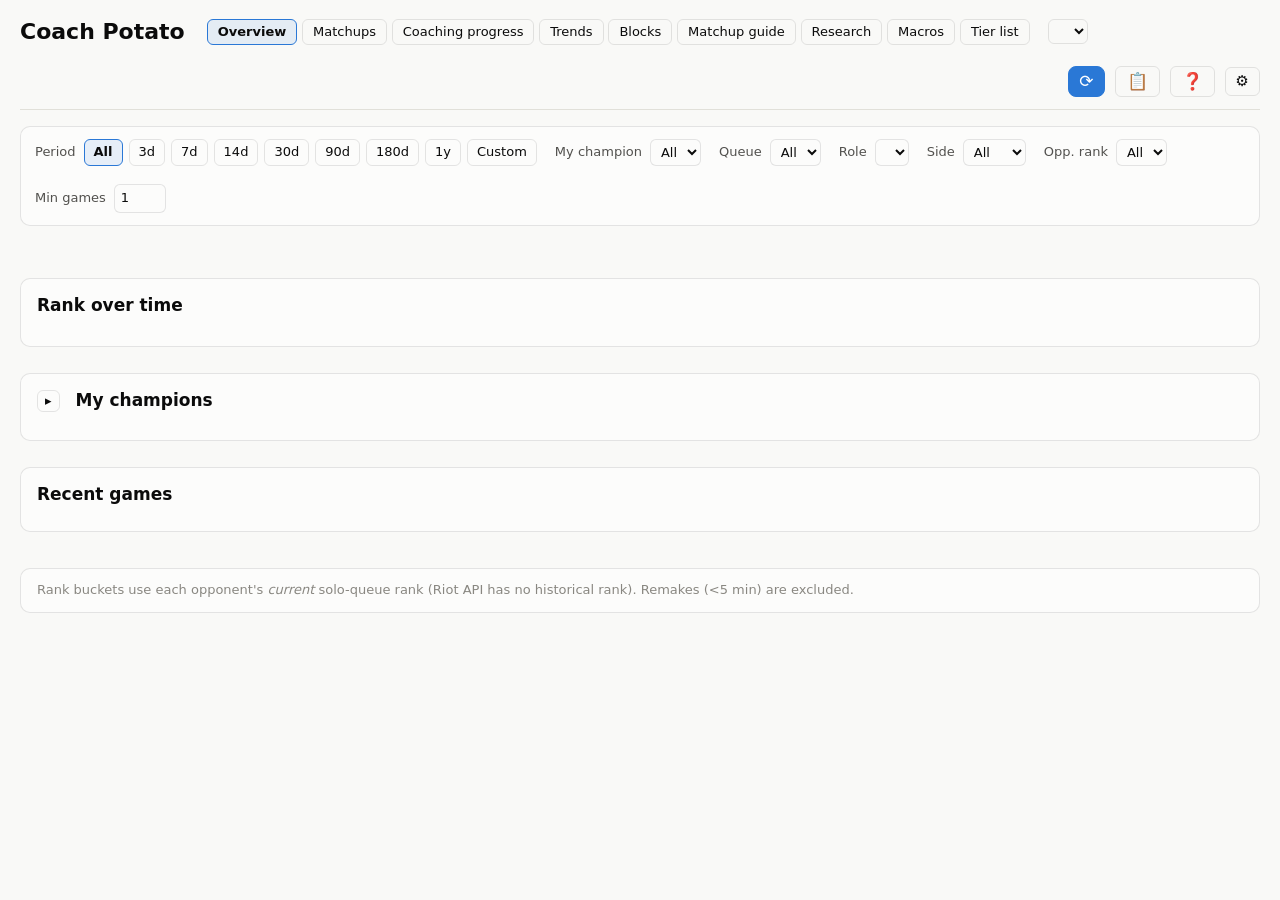
==== static/index.html @ 33fadd71 "Merge chore/profiles-copy into main" ====
<!doctype html>
<html lang="en">
<head>
<meta charset="utf-8">
<meta name="viewport" content="width=device-width, initial-scale=1">
<title>Coach Potato</title>
<link rel="icon" type="image/png" href="favicon.png">
<link rel="stylesheet" href="style.css">
</head>
<body>
<div id="bg-image"></div>
<header>
  <h1>Coach Potato</h1>
  <div class="view-toggle" id="main-view-toggle" role="tablist">
    <button id="nav-overview" class="active" role="tab">Overview</button>
    <button id="nav-matchups" role="tab">Matchups</button>
    <button id="nav-progress" role="tab">Coaching progress</button>
    <button id="nav-trends" role="tab">Trends</button>
    <button id="nav-blocks" role="tab">Blocks</button>
    <button id="nav-guide" role="tab">Matchup guide</button>
    <button id="nav-research" role="tab">Research</button>
    <button id="nav-macros" role="tab">Macros</button>
    <button id="nav-tiers" role="tab">Tier list</button>
  </div>
  <select id="profile-select" class="preset" title="Active profile — a saved focus you switch between"
    aria-label="Active profile" style="max-width:13em"></select>
  <details id="account-select" class="col-picker hidden" aria-label="Accounts">
    <summary id="account-select-btn" class="preset">All accounts ▾</summary>
    <div class="col-menu" id="account-select-menu"></div>
  </details>
  <div class="crawl-box">
    <span id="crawl-status" class="muted"></span>
    <span id="crawl-indicator" class="hidden">
      <span class="spinner" role="status" aria-label="Updating match data"></span>
      <button id="rate-warn" class="rate-warn hidden" aria-label="Why is this slow?">!</button>
    </span>
    <button id="crawl-btn" title="Update data now" aria-label="Update data now">⟳</button>
    <button id="nav-changelog" class="preset icon-btn" title="What's new" aria-label="What's new">📋</button>
    <a id="nav-docs" class="preset icon-btn" href="https://bs1phc.github.io/coach-potato/"
      target="_blank" rel="noopener" title="User guide" aria-label="User guide">❓</a>
    <button id="nav-settings" class="preset icon-btn" title="Settings" aria-label="Settings">⚙</button>
  </div>
</header>

<div id="changelog-overlay" class="overlay hidden">
  <div class="overlay-card">
    <div class="section-head">
      <h2>What's new</h2>
      <button id="changelog-close" class="preset icon-btn" title="Close" aria-label="Close">✕</button>
    </div>
    <div id="changelog-body"></div>
  </div>
</div>

<div id="progress-view" class="hidden">
  <section class="filter-row" aria-label="Progress filters">
    <div class="filter-group">
      <label class="filter-label" for="progress-champion">Champion</label>
      <select id="progress-champion"><option value="">All</option></select>
    </div>
    <div class="filter-group">
      <label class="filter-label" for="progress-queue">Queue</label>
      <select id="progress-queue"><option value="">All</option></select>
    </div>
    <div class="filter-group">
      <label class="filter-label" for="progress-side">Side</label>
      <select id="progress-side"><option value="">All</option><option value="blue">Blue</option><option value="red">Red</option></select>
    </div>
    <span class="muted">Selected accounts · all roles</span>
    <span id="progress-cols" style="margin-left:auto"></span>
  </section>

  <section class="panel">
    <h2>Progress between coaching sessions</h2>
    <div id="progress-table"></div>
  </section>

  <section class="panel">
    <div class="section-head">
      <h2>Coaching sessions</h2>
      <a class="preset" href="/api/sessions/export.md" download>Export all (.md)</a>
    </div>
    <div id="session-list"></div>
    <form id="session-form" class="filter-row" style="margin-top:10px">
      <div class="filter-group">
        <label class="filter-label" for="session-date">Date</label>
        <input type="date" id="session-date" required>
      </div>
      <div class="filter-group" style="flex:1">
        <label class="filter-label" for="session-title">Title</label>
        <input type="text" id="session-title" placeholder="e.g. wave management" style="width:100%">
      </div>
      <button type="submit" class="preset">Add session</button>
      <span id="session-error" class="muted"></span>
    </form>
    <p class="muted">Add full notes by expanding a session and clicking edit — Markdown supported.</p>
  </section>
</div>

<div id="update-banner" class="welcome-banner hidden"></div>

<div id="settings-view" class="hidden">
  <div id="settings-banner" class="welcome-banner hidden">
    👋 <strong>Welcome to Coach Potato!</strong> Add your Riot API key and the
    accounts to track, save, then hit <em>Update data</em> to fetch your match
    history (a long first crawl — roughly 2 minutes per 100 games).
  </div>
  <section id="settings-card">
    <div class="settings-group">
      <h3 class="settings-group-head">Riot API &amp; accounts</h3>
      <div class="settings-field">
        <label class="filter-label" for="setting-key">Riot API key</label>
        <div class="key-row">
          <input type="password" id="setting-key" placeholder="RGAPI-..." spellcheck="false" autocomplete="off">
          <button id="key-reveal" class="preset icon-btn" type="button"
            title="Show key" aria-label="Show or hide the API key">👁</button>
        </div>
        <p class="muted">Get one at
          <a href="https://developer.riotgames.com" target="_blank" rel="noopener">developer.riotgames.com</a>.
          A <strong>personal product</strong> key is persistent; the instant <em>development key</em>
          works too but expires every 24&nbsp;h — paste a fresh one when crawls start failing.</p>
      </div>
      <div class="settings-field">
        <label class="filter-label" for="settings-accounts-input">Accounts to track</label>
        <div class="chip-box" id="settings-accounts">
          <input class="chip-input" id="settings-accounts-input" placeholder="Name#TAG, Enter to add…">
        </div>
        <p class="muted">Any number of Riot IDs, e.g. <code>Player#EUW</code>. Stats combine all of them.</p>
      </div>
      <div class="settings-field">
        <label class="filter-label" for="setting-platform">Server / platform</label>
        <select id="setting-platform"></select>
      </div>
      <div class="settings-field">
        <label class="filter-label" for="setting-auto-crawl">Auto-update interval (hours)</label>
        <input type="number" id="setting-auto-crawl" min="0" step="1" value="3" style="width:6em">
        <p class="muted">While the app is open, new games are fetched on this schedule
          (0 = off). Data also updates on startup and whenever you press <em>Update data</em>.</p>
      </div>
    </div>

    <div class="settings-group">
      <h3 class="settings-group-head">Your roles</h3>
      <p class="muted">Stats default to your main + secondary role, so autofill games don't
        muddy your matchups. Each view has a Role filter — pick "All roles" there to include every game.</p>
      <div class="settings-field">
        <label class="filter-label" for="setting-main-role">Main role</label>
        <select id="setting-main-role" style="max-width:14em"></select>
      </div>
      <div class="settings-field">
        <label class="filter-label" for="setting-secondary-role">Secondary role</label>
        <select id="setting-secondary-role" style="max-width:14em"></select>
      </div>
    </div>

    <div class="settings-group">
      <h3 class="settings-group-head">Champion pool</h3>
      <div id="pool-card" aria-label="Champion pool">
        <div class="pool-group">
          <span class="filter-label">Main Blind</span>
          <div class="chip-box" data-role="main_blind">
            <input class="chip-input" list="champ-list" placeholder="champion…" aria-label="Main blind pick">
          </div>
        </div>
        <div class="pool-group">
          <span class="filter-label">Core Pool</span>
          <div class="chip-box" data-role="core">
            <input class="chip-input" list="champ-list" placeholder="add champion…" aria-label="Core pool">
          </div>
        </div>
        <div class="pool-group">
          <span class="filter-label">Counter Picks</span>
          <div class="chip-box" data-role="counter">
            <input class="chip-input" list="champ-list" placeholder="add champion…" aria-label="Counter picks">
          </div>
        </div>
        <div class="pool-actions">
          <button id="pool-save" class="preset">Save pool</button>
          <span id="pool-status" class="muted"></span>
        </div>
        <datalist id="champ-list"></datalist>
      </div>
      <p class="muted">Drag chips to reorder; the first champion is your main and default
        (Matchup guide, cooldown comparison). Grouped on top of champion dropdowns and
        stamped onto completed blocks. Saves with "Save pool".</p>
    </div>

    <div class="settings-group">
      <h3 class="settings-group-head">Blocks</h3>
      <div class="settings-field">
        <label class="filter-label" for="setting-block-size">Block size (games per block)</label>
        <input type="number" id="setting-block-size" min="1" step="1" value="3" style="width:6em">
        <p class="muted">Blocks auto-advance after this many games. Applies to current and
          future blocks; finished blocks keep their size.</p>
      </div>
      <div class="settings-field">
        <label class="filter-label" for="setting-block-gap">Auto-close time gap (hours)</label>
        <input type="number" id="setting-block-gap" min="0" max="168" step="0.5" value="3" style="width:6em">
        <p class="muted">If a game you add starts this many hours away from the block's latest
          game, the block closes and a new one starts. 0 turns this off.</p>
      </div>
      <div class="settings-field">
        <label><input type="checkbox" id="setting-block-gap-confirm" checked>
          Ask before auto-closing a block</label>
      </div>
      <div class="settings-field">
        <label><input type="checkbox" id="setting-block-series" checked>
          Group blocks into series</label>
        <p class="muted">A series gives blocks a shared title + per-series number and a
          "+ New series" button. Untick to number blocks continuously as "#1, #2, …".</p>
      </div>
    </div>

    <div class="settings-group">
      <h3 class="settings-group-head">Matchup guide</h3>
      <div class="settings-field">
        <label class="filter-label" for="setting-runes-mode">Runes</label>
        <select id="setting-runes-mode" style="max-width:22em">
          <option value="matchup">Per matchup — a rune set for each opponent</option>
          <option value="general">General — one rune set per champion, by the item build</option>
        </select>
        <p class="muted">"Per matchup" keeps rune pages in each opponent's row. "General" shows
          a single champion-level rune set by the item build. Switching back restores per-matchup pages.</p>
      </div>
    </div>

    <div class="settings-group">
      <h3 class="settings-group-head">Player comparison &amp; profiles</h3>
      <div class="settings-field">
        <label><input type="checkbox" id="setting-enable-comparison"> Compare against other players</label>
        <p class="muted">Add other players (via the Riot API) to compare against in a matchup —
          their runes, spells, items and laning show beside yours in the Matchup guide's ⧉ pop-out.
          Games are fetched in the background (Riot's API is slow, so it can take a few minutes).</p>
      </div>
      <div id="comparison-card" class="hidden">
        <div class="settings-subhead">Profiles</div>
        <p class="muted">A <strong>profile</strong> is a saved focus you switch between from the
          <strong>top-bar dropdown</strong> — an optional role and/or champion the app pre-selects
          across the views. Use it however suits you: a lane, a champion pool, a smurf, a goal —
          both fields are optional.</p>
        <div id="profiles-list"></div>
        <div class="key-row" style="margin-top:8px">
          <input class="chip-input" id="profile-new-name" placeholder="New profile name…"
            spellcheck="false" autocomplete="off" style="max-width:200px">
          <button id="profile-new" class="preset" type="button">Create profile</button>
        </div>
        <div class="settings-subhead" style="margin-top:16px">Research players
          <span class="muted">— grouped by the champion they're for</span></div>
        <div id="comparison-players-list"></div>
        <div class="key-row" style="margin-top:6px; flex-wrap:wrap">
          <input class="chip-input" id="comparison-add-input" placeholder="Name#TAG…"
            spellcheck="false" autocomplete="off" style="max-width:170px">
          <input class="chip-input" id="comparison-add-champion" list="champ-list"
            placeholder="for champion (blank = all)" spellcheck="false" autocomplete="off" style="max-width:180px">
          <select id="comparison-add-platform" title="Server the player is on" style="max-width:9em"></select>
          <button id="comparison-add" class="preset" type="button">Add player</button>
        </div>
        <p class="muted" style="margin-top:2px">Pick which champion this player mains (blank = shown
          for every matchup) and their server — they can be on a different region than your accounts.
          The Matchup guide auto-loads the players for your selected "My champion".</p>
        <p id="comparison-status" class="muted"></p>
      </div>
    </div>

    <div class="settings-group">
      <h3 class="settings-group-head">Views</h3>
      <div class="settings-field">
        <span class="filter-label">Visible tabs</span>
        <div class="view-toggles">
          <label><input type="checkbox" class="view-toggle-cb" value="overview" checked> Overview</label>
          <label><input type="checkbox" class="view-toggle-cb" value="matchups" checked> Matchups</label>
          <label><input type="checkbox" class="view-toggle-cb" value="progress" checked> Coaching progress</label>
          <label><input type="checkbox" class="view-toggle-cb" value="trends" checked> Trends</label>
          <label><input type="checkbox" class="view-toggle-cb" value="blocks" checked> Blocks</label>
          <label><input type="checkbox" class="view-toggle-cb" value="guide" checked> Matchup guide</label>
          <label><input type="checkbox" class="view-toggle-cb" value="research" checked> Research</label>
          <label><input type="checkbox" class="view-toggle-cb" value="macros" checked> Macros</label>
          <label><input type="checkbox" class="view-toggle-cb" value="tiers" checked> Tier list</label>
        </div>
        <p class="muted">Untick tabs you don't use to hide them from the top bar (data
          collection is unaffected).</p>
      </div>
      <div class="settings-field">
        <label><input type="checkbox" id="setting-hide-rank"> Hide my rank / LP</label>
        <p class="muted">Hides your own solo-queue rank and LP everywhere. Rank history keeps
          being recorded and reappears when you untick this.</p>
      </div>
    </div>

    <div class="settings-group">
      <h3 class="settings-group-head">Appearance</h3>
      <div class="settings-field">
        <label class="filter-label" for="setting-date-format">Date format</label>
        <select id="setting-date-format" style="max-width:16em">
          <option value="iso">ISO — 2026-07-20 (24h)</option>
          <option value="us">US — 7/20/2026 (12h)</option>
          <option value="eu">EU — 20/7/2026 (24h)</option>
        </select>
      </div>
      <div class="settings-field">
        <label class="filter-label" for="setting-accent-color">Accent color</label>
        <div class="accent-color-row">
          <input type="color" id="setting-accent-color" value="#2a78d6">
          <button id="setting-accent-reset" class="preset hidden" type="button">Reset to default</button>
        </div>
        <p class="muted">Buttons, active tabs, links, and chart lines.</p>
      </div>
      <div class="settings-field">
        <label class="filter-label" for="setting-ui-opacity">Opacity</label>
        <div class="opacity-row">
          <input type="range" id="setting-ui-opacity" min="20" max="100" step="5" value="100">
          <span id="setting-ui-opacity-value" class="muted">100%</span>
        </div>
        <p class="muted">Makes panels and the page see-through — lower it to let a background
          picture show through.</p>
      </div>
      <div class="settings-field">
        <span class="filter-label">Background picture</span>
        <div class="bg-image-row">
          <input type="file" id="setting-bg-file" accept="image/png,image/jpeg,image/webp,image/gif">
          <button id="setting-bg-remove" class="preset hidden" type="button">Remove</button>
        </div>
        <span id="setting-bg-status" class="muted"></span>
        <p class="muted">Uploads and applies immediately (up to 15 MB).</p>
      </div>
    </div>

    <div class="settings-group">
      <h3 class="settings-group-head">Backup &amp; restore</h3>
      <div class="settings-field">
        <a class="preset" href="/api/export-all" download>Export everything (.zip)</a>
        <p class="muted">Every session, block learning, matchup guide, note, item build and Research
          entry — plus uploaded clips and screenshots — as one .zip. Excludes your API key/accounts
          and crawled match history (Riot can re-supply that).</p>
      </div>
      <div class="settings-field">
        <label class="filter-label" for="import-all-file">Import from a backup</label>
        <div class="import-all-row">
          <input type="file" id="import-all-file" accept=".zip,application/zip">
          <button id="import-all-btn" class="preset" type="button">Import</button>
        </div>
        <span id="import-all-status" class="muted"></span>
        <p class="muted">Restore an "Export everything" .zip — only for a fresh/empty setup.
          Refuses (nothing written) if anything would collide with existing data.</p>
      </div>
      <div id="legacy-notes-section" class="hidden">
        <div class="settings-subhead" style="margin-top:14px">Older matchup notes</div>
        <div class="settings-field">
          <p class="muted" id="legacy-notes-summary"></p>
          <div class="legacy-notes-row">
            <select id="legacy-migrate-champion" style="max-width:16em"></select>
            <button id="legacy-migrate-btn" class="preset" type="button">Migrate</button>
            <button id="legacy-delete-btn" class="preset" type="button">Delete</button>
          </div>
          <span id="legacy-notes-status" class="muted"></span>
        </div>
      </div>
    </div>

    <div class="settings-savebar">
      <button id="settings-save" class="btn-primary">Save settings</button>
      <span id="settings-status" class="muted"></span>
      <span class="muted" style="margin-left:auto">Coach Potato <span id="app-version"></span></span>
    </div>
  </section>
</div>

<div id="blocks-view" class="hidden">
  <section id="pool-summary" class="panel" aria-label="Champion pool">
    <div class="pool-summary-row">
      <span class="filter-label">Champion pool</span>
      <div id="pool-summary-chips"></div>
      <button id="pool-edit-btn" class="preset icon-btn" title="Edit pool in Settings"
        aria-label="Edit pool in Settings">✎</button>
    </div>
  </section>

  <section class="panel">
    <div class="section-head">
      <h2>Blocks</h2>
      <span id="blocks-timeline-status" class="muted"></span>
      <div class="head-actions">
        <span id="blocks-export-status" class="muted"></span>
        <span id="active-series-name" class="muted" title="Current block series"></span>
        <button id="new-series-btn" class="preset hidden" type="button"
          title="Start a new block series (e.g. a 2-week challenge)">+ New series</button>
        <label class="lane-method-sel muted" title="Grade lane vs a raw lead, or vs what this matchup usually produces (winning = beating the matchup's expected outcome). Per-matchup win conditions, when set, always win.">Lane won
          <select id="blocks-lane-grade">
            <option value="relative">vs matchup</option>
            <option value="absolute">raw lead</option>
          </select></label>
        <span id="blocks-cols"></span>
        <details class="col-picker">
          <summary class="preset icon-btn" title="Export all blocks" aria-label="Export all blocks">📤</summary>
          <div class="col-menu">
            <a href="/api/blocks/export.md" download>Export .md</a>
            <a href="/api/blocks/export.csv" download>Export .csv</a>
            <button id="copy-discord" type="button">Copy for Discord</button>
          </div>
        </details>
      </div>
    </div>
    <div id="blocks-list"></div>
  </section>

  <section class="panel">
    <h2>Add a game to the current block</h2>
    <p class="muted">Latest games not yet in any block. Adding to a full block
      starts the next one (block size is set in Settings).</p>
    <div id="block-picker"></div>
  </section>
</div>

<div id="matchups-view" class="hidden">
<section class="filter-row" aria-label="Matchup filters">
  <div class="filter-group" id="mu-range-presets">
    <span class="filter-label">Period</span>
    <button data-range="all" class="preset active">All</button>
    <button data-range="3d" class="preset">3d</button>
    <button data-range="7d" class="preset">7d</button>
    <button data-range="14d" class="preset">14d</button>
    <button data-range="30d" class="preset">30d</button>
    <button data-range="90d" class="preset">90d</button>
    <button data-range="180d" class="preset">180d</button>
    <button data-range="365d" class="preset">1y</button>
  </div>
  <div class="filter-group">
    <label class="filter-label" for="mu-champion">My champion</label>
    <select id="mu-champion"><option value="">All</option></select>
  </div>
  <div class="filter-group">
    <label class="filter-label" for="mu-queue">Queue</label>
    <select id="mu-queue"><option value="">All</option></select>
  </div>
  <div class="filter-group">
    <label class="filter-label" for="mu-role">Role</label>
    <select id="mu-role" class="role-filter"></select>
  </div>
  <div class="filter-group">
    <label class="filter-label" for="mu-side">Side</label>
    <select id="mu-side"><option value="">All</option><option value="blue">Blue</option><option value="red">Red</option></select>
  </div>
  <div class="filter-group">
    <label class="filter-label" for="mu-rank">Opp. rank</label>
    <select id="mu-rank"><option value="">All</option></select>
  </div>
  <div class="filter-group">
    <label class="filter-label" for="mu-min-games">Min games</label>
    <input type="number" id="mu-min-games" min="1" value="1" style="width:4em">
  </div>
</section>

<section class="panel">
  <div class="section-head">
    <h2>Matchups</h2>
    <div class="view-toggle" role="tablist">
      <button id="mu-view-flat" class="active" role="tab">By matchup</button>
      <button id="mu-view-rank" role="tab">Grouped by opponent rank</button>
    </div>
    <span id="mu-metric-cols" style="margin-left:auto"></span>
  </div>
  <p class="muted">Expand a matchup for the win/loss timeline and block notes. Pick a
    "My champion" filter to jump to its Matchup guide (📖) for runes, patch, and
    notes on how to play the matchup.</p>
  <div id="mu-table"></div>
</section>
</div>

<div id="guide-view" class="hidden">
<section class="filter-row" aria-label="Matchup guide filters">
  <div class="filter-group">
    <label class="filter-label" for="guide-champion">My champion</label>
    <span id="guide-champion-icon"></span>
    <select id="guide-champion"></select>
  </div>
  <span class="muted">Runes, patch, and Markdown notes for each matchup this champion faces.</span>
  <div class="head-actions">
    <button id="guide-live-btn" class="preset" type="button"
      title="Find your live game and open its matchup one-pager">📡 Live Lookup</button>
    <button id="guide-otp-btn" class="preset" type="button"
      title="Open this champion's top one-tricks on onetricks.gg — copy a Riot ID to add as a research player">🔗 Top OTPs</button>
    <span id="guide-live-status" class="muted"></span>
    <details class="col-picker">
      <summary class="preset" title="Export this champion's guide">Export</summary>
      <div class="col-menu">
        <label><input type="checkbox" id="guide-export-password-toggle"> Password protect</label>
        <input type="password" id="guide-export-password" class="hidden" placeholder="password" style="width:100%">
        <button type="button" id="guide-export-btn">Download .json</button>
        <button type="button" id="guide-export-pdf-btn">Download .pdf</button>
        <span id="guide-export-pdf-status" class="muted"></span>
      </div>
    </details>
    <details class="col-picker">
      <summary class="preset" title="Import a matchup guide export">Import</summary>
      <div class="col-menu">
        <input type="file" id="guide-import-file" accept="application/json">
        <input type="password" id="guide-import-password" placeholder="password (if protected)" style="width:100%">
        <button type="button" id="guide-import-btn">Import</button>
        <span id="guide-import-status" class="muted"></span>
      </div>
    </details>
  </div>
</section>

<section class="panel">
  <div id="guide-general-notes"></div>
  <div id="guide-item-build" style="margin-top:18px"></div>
</section>

<section class="panel" id="guide-tier-panel">
  <details id="guide-tier-details">
    <summary class="guide-tier-summary">🏆 Tier lists</summary>
    <p class="muted">Tier lists you saved into this champion's guide from the Tier list tab —
      shown read-only here; edit them there and save again to update.</p>
    <div id="guide-tier-lists"></div>
  </details>
</section>

<section class="panel">
  <div class="section-head">
    <h2>Matchup guide</h2>
    <input type="search" id="guide-search" placeholder="Search matchups…"
      aria-label="Search matchups" autocomplete="off" style="margin-left:auto;max-width:16em">
  </div>
  <div id="guide-list"></div>
  <form id="guide-add-form" class="filter-row" style="margin-top:10px">
    <div class="filter-group">
      <label class="filter-label" for="guide-add-select">Add a matchup</label>
      <select id="guide-add-select" style="max-width:16em">
        <option value="">– pick an opponent –</option>
      </select>
    </div>
    <button type="submit" class="preset">Add</button>
    <span id="guide-add-status" class="muted"></span>
  </form>
</section>
</div>

<div id="research-view" class="hidden">
<section class="panel">
  <h2>Research</h2>
  <p class="muted">Study other players' games — notes, screenshots, and VOD timestamps.</p>
  <div id="research-list"></div>
</section>
<section class="panel">
  <h3>New research entry</h3>
  <form id="research-add-form" class="filter-row">
    <div class="filter-group">
      <label class="filter-label" for="research-player">Player</label>
      <input type="text" id="research-player" placeholder="e.g. Faker" style="width:14em">
    </div>
    <div class="filter-group">
      <label class="filter-label" for="research-champion">Their champion</label>
      <input type="text" id="research-champion" list="champ-list" placeholder="optional">
    </div>
    <div class="filter-group">
      <label class="filter-label" for="research-opp-champion">Opponent</label>
      <input type="text" id="research-opp-champion" list="champ-list" placeholder="optional">
    </div>
    <div class="filter-group" style="flex:1">
      <label class="filter-label" for="research-title">Title</label>
      <input type="text" id="research-title" placeholder="e.g. level 1 pathing" style="width:100%">
    </div>
    <button type="submit" class="preset">Add</button>
    <span id="research-add-status" class="muted"></span>
  </form>
</section>
</div>

<div id="macros-view" class="hidden">
<section class="panel">
  <h2>Macros</h2>
  <p class="muted">Freeform sections for game-macro notes — give each one a title and notes.</p>
  <div id="macros-list"></div>
</section>
</div>

<div id="tiers-view" class="hidden">
  <section class="filter-row" aria-label="Tier list controls">
    <div class="filter-group">
      <label class="filter-label" for="tier-list-select">Tier list</label>
      <select id="tier-list-select"></select>
    </div>
    <div class="head-actions">
      <input id="tier-new-name" class="chip-input" placeholder="New list name…"
        spellcheck="false" autocomplete="off" style="max-width:150px">
      <button id="tier-new" class="preset" type="button">+ New</button>
      <button id="tier-rename" class="preset" type="button" title="Rename this list">✎ Rename</button>
      <button id="tier-add-row" class="preset" type="button" title="Add a tier row">+ Tier</button>
      <button id="tier-delete" class="preset" type="button" title="Delete this list">🗑 Delete</button>
      <button id="tier-compare" class="preset" type="button"
        title="Compare up to 4 tier lists in a 2×2 layout">⇄ Compare</button>
      <span id="tier-status" class="muted"></span>
    </div>
    <div class="filter-group">
      <label class="filter-label" for="tier-guide-champion">Save to guide</label>
      <select id="tier-guide-champion" style="max-width:11em"
        title="Which champion's Matchup guide to save a copy of this list into"></select>
      <button id="tier-save-to-guide" class="preset" type="button"
        title="Save a copy of this list into that champion's Matchup guide">📖 Save</button>
    </div>
  </section>
  <div id="tier-rows"></div>
  <section class="panel tier-pool-panel">
    <div class="tier-pool-head">
      <h3>Champions <span class="muted" id="tier-pool-count"></span></h3>
      <div id="tier-role-filter" class="tier-role-filter"></div>
      <input id="tier-search" class="chip-input" placeholder="search champion…"
        spellcheck="false" autocomplete="off" style="max-width:180px">
    </div>
    <div id="tier-pool" class="tier-pool"></div>
  </section>
</div>

<div id="trends-view" class="hidden">
  <section class="filter-row" aria-label="Trend filters">
    <div class="filter-group" id="trend-range-presets">
      <span class="filter-label">Period</span>
      <button data-range="all" class="preset active">All</button>
      <button data-range="3d" class="preset">3d</button>
      <button data-range="7d" class="preset">7d</button>
      <button data-range="14d" class="preset">14d</button>
      <button data-range="30d" class="preset">30d</button>
      <button data-range="90d" class="preset">90d</button>
      <button data-range="180d" class="preset">180d</button>
      <button data-range="365d" class="preset">1y</button>
    </div>
    <div class="filter-group" id="bucket-toggle">
      <span class="filter-label">Bucket</span>
      <button data-bucket="day" class="preset">Day</button>
      <button data-bucket="week" class="preset">Week</button>
      <button data-bucket="month" class="preset active">Month</button>
    </div>
    <div class="filter-group">
      <label class="filter-label" for="trend-champion">Champion</label>
      <select id="trend-champion"><option value="">All</option></select>
    </div>
    <div class="filter-group">
      <label class="filter-label" for="trend-queue">Queue</label>
      <select id="trend-queue"><option value="">All</option></select>
    </div>
    <div class="filter-group">
      <label class="filter-label" for="trend-role">Role</label>
      <select id="trend-role" class="role-filter"></select>
    </div>
    <div class="filter-group">
      <label class="filter-label" for="trend-side">Side</label>
      <select id="trend-side"><option value="">All</option><option value="blue">Blue</option><option value="red">Red</option></select>
    </div>
    <span id="trend-metric-cols" style="margin-left:auto"></span>
  </section>

  <div id="trend-charts"></div>

  <section class="panel">
    <h2>Breakdown</h2>
    <div id="trend-table"></div>
  </section>

  <section class="panel">
    <div class="section-head">
      <button id="heatmap-toggle" class="preset seg-toggle" aria-expanded="false"
        title="Expand death map" aria-label="Expand death map">▸</button>
      <h2>Death map</h2>
    </div>
    <p class="muted">Where you died, plotted on a schematic Rift — filtered by the
      Period/Champion/Role above. Wards aren't shown: match-v5 doesn't record a
      ward's placement position.</p>
    <div id="heatmap-body" class="hidden"></div>
  </section>
</div>
<div id="chart-tip" class="hidden"></div>

<div id="overview-view">
<button id="coaching-nudge" class="coaching-nudge hidden" type="button"
  title="Go to Coaching Progress"></button>
<section id="filters" class="filter-row" aria-label="Filters">
  <div class="filter-group" id="range-presets">
    <span class="filter-label">Period</span>
    <button data-range="all" class="preset active">All</button>
    <button data-range="3d" class="preset">3d</button>
    <button data-range="7d" class="preset">7d</button>
    <button data-range="14d" class="preset">14d</button>
    <button data-range="30d" class="preset">30d</button>
    <button data-range="90d" class="preset">90d</button>
    <button data-range="180d" class="preset">180d</button>
    <button data-range="365d" class="preset">1y</button>
    <button data-range="custom" class="preset">Custom</button>
    <span id="custom-dates" class="hidden">
      <input type="date" id="date-from" aria-label="From date">
      <span>–</span>
      <input type="date" id="date-to" aria-label="To date">
    </span>
  </div>
  <div class="filter-group">
    <label class="filter-label" for="champion-select">My champion</label>
    <select id="champion-select"><option value="">All</option></select>
  </div>
  <div class="filter-group">
    <label class="filter-label" for="queue-select">Queue</label>
    <select id="queue-select"><option value="">All</option></select>
  </div>
  <div class="filter-group">
    <label class="filter-label" for="role-select">Role</label>
    <select id="role-select" class="role-filter"></select>
  </div>
  <div class="filter-group">
    <label class="filter-label" for="side-select">Side</label>
    <select id="side-select"><option value="">All</option><option value="blue">Blue</option><option value="red">Red</option></select>
  </div>
  <div class="filter-group">
    <label class="filter-label" for="rank-select">Opp. rank</label>
    <select id="rank-select"><option value="">All</option></select>
  </div>
  <div class="filter-group">
    <label class="filter-label" for="min-games">Min games</label>
    <input type="number" id="min-games" min="1" value="1" style="width:4em">
  </div>
</section>

<section id="summary-tiles" class="tiles" aria-label="Summary"></section>

<section id="review-queue-section" class="panel hidden">
  <h2>🔔 Matchups to review</h2>
  <div id="review-queue-list"></div>
</section>

<section id="rank-section" class="panel">
  <div class="section-head">
    <h2>Rank over time</h2>
    <span id="rank-legend" class="rank-legend"></span>
  </div>
  <div id="rank-chart"></div>
</section>

<section class="panel">
  <div class="section-head">
    <button id="champion-table-toggle" class="preset seg-toggle" aria-expanded="false"
      title="Expand/collapse My champions">▸</button>
    <h2>My champions</h2>
  </div>
  <div id="champion-table" class="hidden"></div>
</section>

<section class="panel">
  <h2>Recent games</h2>
  <div id="recent-list"></div>
</section>
</div>

<footer class="muted">
  Rank buckets use each opponent's <em>current</em> solo-queue rank (Riot API has no
  historical rank). Remakes (&lt;5 min) are excluded.
</footer>

<script src="vendor/marked.min.js"></script>
<script src="app.js"></script>
<div id="modal-overlay" class="hidden" aria-modal="true" role="dialog">
  <div id="modal-box"></div>
</div>

<div id="onepager-overlay" class="hidden" aria-modal="true" role="dialog"
  aria-label="Matchup one pager">
  <div id="onepager-body"></div>
</div>

<div id="winconditions-overlay" class="hidden" aria-modal="true" role="dialog"
  aria-label="Matchup win conditions">
  <div id="winconditions-box"></div>
</div>

<div id="tier-compare-overlay" class="hidden" aria-modal="true" role="dialog"
  aria-label="Compare tier lists">
  <div class="tier-compare-head">
    <strong>Compare tier lists</strong>
    <span class="muted">pick up to 4 — laid out 2 on top, 2 below</span>
    <button type="button" class="preset icon-btn" id="tier-compare-close"
      title="Close (Esc)" aria-label="Close">✕</button>
  </div>
  <div id="tier-compare-picker" class="tier-compare-picker"></div>
  <div id="tier-compare-grid" class="tier-compare-grid"></div>
</div>

<script src="matchups.js"></script>
<script src="trends.js"></script>
<script src="blocks.js"></script>
<script src="guide.js"></script>
<script src="cooldowns.js"></script>
<script src="research.js"></script>
<script src="macros.js"></script>
<script src="tierlist.js"></script>
</body>
</html>
---- static/style.css ----
:root {
  --ui-opacity: 1;          /* 0.2–1, set inline from the ui_opacity setting */
  /* Surfaces that hold text (cards, tables, the page) keep a readable backing
     even at the lowest opacity: the raw slider is remapped into [0.6, 1] so
     content never disappears behind a background image, while still staying
     translucent ("some glass"). A full-transparent slider (0.2) lands at 0.68,
     100% stays fully solid. This is what keeps e.g. the Matchup guide legible
     with a busy background. To let a specific decorative surface use the raw,
     unfloored opacity, reference var(--ui-opacity) directly instead. */
  --surface-opacity: calc(0.6 + 0.4 * var(--ui-opacity));
  --surface-1-solid: #fcfcfb;
  --page-solid: #f9f9f7;
  --surface-1: color-mix(in srgb, var(--surface-1-solid) calc(var(--surface-opacity) * 100%), transparent);
  --page: color-mix(in srgb, var(--page-solid) calc(var(--surface-opacity) * 100%), transparent);
  --text-primary: #0b0b0b;
  --text-secondary: #52514e;
  --muted: #898781;
  --grid: #e1e0d9;
  --baseline: #c3c2b7;
  --border: rgba(11, 11, 11, 0.10);
  --series-1: #2a78d6;      /* winrate bars; overridable via the accent_color setting */
  --series-2: #8a5cd6;      /* 2nd chart series (e.g. the opponent's line on the game-curve chart) */
  --good: #0ca30c;
  --critical: #d03b3b;
  --good-text: #006300;
  --accent-wash: color-mix(in srgb, var(--series-1) 10%, transparent);
}
@media (prefers-color-scheme: dark) {
  :root {
    --surface-1-solid: #1a1a19;
    --page-solid: #0d0d0d;
    --text-primary: #ffffff;
    --text-secondary: #c3c2b7;
    --muted: #898781;
    --grid: #2c2c2a;
    --baseline: #383835;
    --border: rgba(255, 255, 255, 0.10);
    --series-1: #3987e5;
    --series-2: #a98cf0;
    --good: #0ca30c;
    --critical: #d03b3b;
    --good-text: #0ca30c;
    --accent-wash: color-mix(in srgb, var(--series-1) 16%, transparent);
  }
}

* { box-sizing: border-box; }
html { background: transparent; }
#bg-image {
  position: fixed;
  inset: 0;
  z-index: -1;
  background-size: cover;
  background-position: center;
  background-repeat: no-repeat;
  display: none;
}
#bg-image.active { display: block; }
body {
  margin: 0 auto;
  max-width: 1280px;  /* wide enough that the Overview tables don't need a bottom scrollbar */
  padding: 16px 20px 48px;
  background: var(--page);
  color: var(--text-primary);
  font: 15px/1.45 system-ui, -apple-system, "Segoe UI", sans-serif;
}
h1 { font-size: 22px; margin: 0; }
h2 { font-size: 17px; margin: 0 0 10px; }
section { margin-top: 26px; }
.muted { color: var(--muted); font-size: 13px; }
.hidden { display: none !important; }

header {
  display: flex;
  align-items: center;
  gap: 18px;
  flex-wrap: wrap;
  padding-bottom: 12px;
  border-bottom: 1px solid var(--grid);
}
.crawl-box { margin-left: auto; display: flex; align-items: center; gap: 10px; }
#crawl-btn {
  border: 1px solid var(--series-1);
  background: var(--series-1);
  color: #fff;
  border-radius: 8px;
  padding: 4px 10px;
  cursor: pointer;
  font: inherit;
  font-size: 17px;
  line-height: 1.2;
}
#nav-settings { font-size: 15px; padding: 4px 10px; }
#nav-settings.active { background: var(--accent-wash); border-color: var(--series-1); }
#crawl-btn:disabled { opacity: 0.55; cursor: default; }
#crawl-indicator { display: inline-flex; align-items: center; gap: 6px; }
.spinner {
  width: 15px;
  height: 15px;
  border: 2px solid var(--grid);
  border-top-color: var(--series-1);
  border-radius: 50%;
  animation: cp-spin 0.9s linear infinite;
  display: inline-block;
}
@keyframes cp-spin { to { transform: rotate(360deg); } }
.rate-warn {
  width: 18px;
  height: 18px;
  border-radius: 50%;
  border: 1px solid #c98500;
  background: rgba(237, 161, 0, 0.16);
  color: var(--text-primary);
  font-size: 12px;
  font-weight: 700;
  line-height: 1;
  cursor: pointer;
  padding: 0;
}

.filter-row {
  display: flex;
  gap: 18px;
  flex-wrap: wrap;
  align-items: flex-end;
  padding: 12px 14px;
  margin-top: 16px;
  background: var(--surface-1);
  border: 1px solid var(--border);
  border-radius: 10px;
}
/* A surfaced card — same treatment as .filter-row — for content that would
   otherwise sit as bare text directly over the background image (guide notes,
   item build, matchup list). Keeps text on a readable backing (which the
   --ui-opacity floor keeps legible) instead of over the raw picture. */
.panel {
  padding: 14px 16px;
  background: var(--surface-1);
  border: 1px solid var(--border);
  border-radius: 10px;
}
.panel > :first-child { margin-top: 0; }
.filter-group { display: flex; align-items: center; gap: 6px; }
.filter-label { color: var(--text-secondary); font-size: 13px; margin-right: 2px; }
.preset {
  border: 1px solid var(--border);
  background: transparent;
  color: var(--text-primary);
  border-radius: 6px;
  padding: 3px 9px;
  cursor: pointer;
  font: inherit;
  font-size: 13px;
}
.preset.active { background: var(--accent-wash); border-color: var(--series-1); font-weight: 600; }
select, input[type="date"], input[type="number"] {
  font: inherit;
  font-size: 13px;
  color: var(--text-primary);
  background: var(--surface-1);
  border: 1px solid var(--border);
  border-radius: 6px;
  padding: 4px 6px;
}

.tiles { display: flex; gap: 14px; flex-wrap: wrap; }
.tile {
  background: var(--surface-1);
  border: 1px solid var(--border);
  border-radius: 10px;
  padding: 12px 18px;
  min-width: 128px;
}
.tile .label { color: var(--text-secondary); font-size: 12px; }
.tile .value { font-size: 26px; font-weight: 650; margin-top: 2px; }
.tile .sub { color: var(--muted); font-size: 12px; margin-top: 2px; }

/* "time since last coaching session" nudge — click jumps to Coaching Progress */
.coaching-nudge {
  display: block;
  margin-bottom: 12px;
  padding: 4px 10px;
  border-radius: 999px;
  border: 1px solid var(--border);
  background: var(--accent-wash);
  color: var(--text-secondary);
  font-size: 12px;
  cursor: pointer;
  text-align: left;
}
.coaching-nudge:hover { border-color: var(--series-1); }
.coaching-nudge.overdue {
  border-color: var(--critical);
  color: var(--critical);
  font-weight: 600;
}

.section-head {
  display: flex;
  align-items: center;
  gap: 16px;
  flex-wrap: wrap;
  margin-bottom: 14px;
}
.section-head h2 { margin-bottom: 0; }
.head-actions { gap: 10px; padding: 2px 0; }
.view-toggle button {
  border: 1px solid var(--border);
  background: transparent;
  color: var(--text-primary);
  border-radius: 6px;
  padding: 3px 10px;
  cursor: pointer;
  font: inherit;
  font-size: 13px;
}
.view-toggle button.active { background: var(--accent-wash); border-color: var(--series-1); font-weight: 600; }

.table-wrap {
  overflow-x: auto;
  background: var(--surface-1);
  border: 1px solid var(--border);
  border-radius: 10px;
}
table { border-collapse: collapse; width: 100%; }
th, td {
  text-align: center;
  padding: 8px 10px;
  border-top: 1px solid var(--grid);
  font-variant-numeric: tabular-nums;
  white-space: nowrap;
}
thead th { border-top: none; color: var(--text-secondary); font-size: 12px; font-weight: 600; }
th.sortable { cursor: pointer; user-select: none; white-space: nowrap; }
th.sortable:hover { color: var(--text-primary); }
th.sortable.sorted { color: var(--text-primary); }
.sort-arrow { display: inline-block; width: 0.9em; font-size: 10px; margin-left: 1px; }
th:first-child, td:first-child { text-align: left; }
.runes-compare { display: flex; gap: 28px; flex-wrap: wrap; padding: 6px 0; text-align: left; }
.runes-compare-col { min-width: 220px; }
.runes-compare-col h5 { margin: 0 0 6px; font-size: 12px; color: var(--text-secondary); }
.runes-compare-col h5 img { width: 20px; height: 20px; border-radius: 4px; vertical-align: middle; margin-right: 4px; }
.recent-runes-cell-inner {
  display: flex; align-items: center; gap: 2px; flex-wrap: wrap;
}
.recent-runes-cell-inner img { border-radius: 50%; background: var(--surface-1); }
.recent-runes-cell-inner .rune-page-minors { gap: 1px; }
.recent-runes-cell-inner .rune-page-shards { gap: 1px; margin-left: 3px; }
tr.rank-header td {
  text-align: left;
  background: var(--accent-wash);
  color: var(--text-secondary);
  font-weight: 650;
  font-size: 13px;
}
tbody tr:hover td { background: var(--accent-wash); }

.champ-cell { display: flex; align-items: center; gap: 8px; }
.champ-cell img { width: 24px; height: 24px; border-radius: 5px; display: block; }
.champ-select-row { display: flex; align-items: center; gap: 6px; }
.champ-select-row img { width: 24px; height: 24px; border-radius: 5px; display: block; }

th.wr-col, td.wr-col { text-align: center; }
.wr-cell { display: inline-flex; align-items: center; gap: 8px; vertical-align: middle; }
.delta-slot { display: inline-block; text-align: left; margin-left: 6px; vertical-align: middle; }
.delta-slot:empty { margin-left: 0; }

td.period-cell { white-space: normal; min-width: 220px; max-width: 360px; }
.period-wrap { display: flex; align-items: flex-start; gap: 8px; }
.period-text { min-width: 0; }
.seg-toggle { flex: none; padding: 1px 7px; margin-top: 2px; }

tr.games-row td {
  background: var(--page);
  padding: 10px 14px 14px 40px;
  white-space: normal;
}
.games-inner {
  width: 100%;
  font-size: 13px;
}
tr.games-row .games-inner th, tr.games-row .games-inner td {
  padding: 5px 10px;
  white-space: nowrap;
}
tbody tr.games-row:hover td { background: var(--page); }
.period-sub {
  display: -webkit-box;      /* long session titles: 2 lines max, then ellipsis */
  -webkit-line-clamp: 2;
  -webkit-box-orient: vertical;
  overflow: hidden;
  overflow-wrap: anywhere;
}

.session-card {
  background: var(--surface-1);
  border: 1px solid var(--border);
  border-radius: 10px;
  margin-bottom: 8px;
}
.session-head {
  display: flex;
  align-items: center;
  gap: 10px;
  padding: 8px 12px;
}
.session-date { font-weight: 650; font-variant-numeric: tabular-nums; }
.session-title {
  flex: 1;
  min-width: 0;              /* allow shrinking inside the flex row */
  display: -webkit-box;      /* wrap to at most 2 lines, then ellipsis */
  -webkit-line-clamp: 2;
  -webkit-box-orient: vertical;
  overflow: hidden;
  overflow-wrap: anywhere;
}
.session-actions { display: flex; gap: 6px; }
.session-body {
  border-top: 1px solid var(--grid);
  padding: 12px 16px;
}
/* shared Markdown-editor look: session notes, block learnings, champ guide */
.session-body textarea, .session-body input[type="text"], .mu-notes textarea {
  width: 100%;
  font: inherit;
  font-size: 14px;
  color: var(--text-primary);
  background: var(--page);
  border: 1px solid var(--border);
  border-radius: 6px;
  padding: 6px 8px;
  margin: 4px 0 10px;
}
.session-body textarea, .mu-notes textarea {
  font-family: ui-monospace, monospace; resize: vertical;
}

.md-body { max-width: 75ch; }
.md-body h1, .md-body h2, .md-body h3 { font-size: 16px; margin: 12px 0 6px; }
.md-body h1 { font-size: 18px; }
.md-body p, .md-body ul, .md-body ol { margin: 6px 0; }
.md-body ul, .md-body ol { padding-left: 22px; }
.md-body li { margin: 2px 0; }
.md-body code {
  font-family: ui-monospace, monospace;
  font-size: 13px;
  background: var(--page);
  border: 1px solid var(--grid);
  border-radius: 4px;
  padding: 0 4px;
}
.md-body pre {
  background: var(--page);
  border: 1px solid var(--grid);
  border-radius: 6px;
  padding: 10px;
  overflow-x: auto;
}
.md-body pre code { border: none; background: none; padding: 0; }
.md-body blockquote {
  margin: 6px 0;
  padding: 2px 12px;
  border-left: 3px solid var(--series-1);
  color: var(--text-secondary);
}
.md-body a { color: var(--series-1); }
.wr-bar {
  position: relative;
  width: 90px;
  height: 10px;
  background: var(--grid);
  border-radius: 4px;
  overflow: hidden;
  flex: none;
}
.wr-bar .fill {
  position: absolute;
  inset: 0 auto 0 0;
  background: var(--series-1);
  border-radius: 4px 0 0 4px;
}
.wr-bar .tick {           /* 50% reference */
  position: absolute;
  left: 50%;
  top: -1px;
  bottom: -1px;
  width: 1px;
  background: var(--baseline);
}
.wr-num { min-width: 44px; font-variant-numeric: tabular-nums; }

.result-pill {
  display: inline-block;
  min-width: 20px;
  text-align: center;
  border-radius: 5px;
  padding: 1px 6px;
  font-size: 12px;
  font-weight: 700;
  color: #fff;
}
.result-pill.win { background: var(--good); }
.result-pill.loss { background: var(--critical); }

.delta-up { color: var(--good-text); font-size: 12px; font-weight: 650; }
.delta-down { color: var(--critical); font-size: 12px; font-weight: 650; }
.delta-neutral { color: var(--muted); font-size: 12px; font-weight: 650; }
.lane-yes { color: var(--good-text); font-weight: 700; }
.lane-no { color: var(--critical); font-weight: 700; }

/* Graded lane-win verdict pills (shared: Blocks table + comparison pop-out).
   Tiers computed client-side from ΔCS/ΔGold/ΔLevel — see laneOutcome() (app.js). */
.lane-pill {
  display: inline-block; min-width: 15px; text-align: center;
  font-size: 11px; font-weight: 700; line-height: 1.5;
  border-radius: 4px; padding: 0 3px;
}
.lane-won, .lane-stomp { color: var(--good-text); background: color-mix(in srgb, var(--good-text) 15%, transparent); }
.lane-mostly { color: var(--good-text); background: color-mix(in srgb, var(--good-text) 8%, transparent); opacity: .85; }
.lane-lost, .lane-stomped { color: var(--critical); background: color-mix(in srgb, var(--critical) 15%, transparent); }
.lane-even { color: var(--text-secondary); background: var(--grid); }
.lane-stomp { box-shadow: inset 0 0 0 1px color-mix(in srgb, var(--good-text) 55%, transparent); }
.lane-stomped { box-shadow: inset 0 0 0 1px color-mix(in srgb, var(--critical) 55%, transparent); }
.lane-method-sel { display: inline-flex; align-items: center; gap: 4px; font-size: 12px; }
.lane-method-sel select { padding: 3px 6px; }
.guide-lane-goal-row { display: flex; align-items: center; gap: 10px; flex-wrap: wrap; margin-bottom: 4px; }
.guide-lane-goal-row .muted { flex: 1; min-width: 200px; font-size: 12px; }
.side-chip {
  display: inline-block; font-size: 11px; font-weight: 600; border-radius: 4px;
  padding: 1px 6px; letter-spacing: .02em;
}
.side-weak { color: var(--critical); background: color-mix(in srgb, var(--critical) 14%, transparent); }
.side-strong { color: var(--good-text); background: color-mix(in srgb, var(--good-text) 14%, transparent); }
.weakside-row {
  display: flex; align-items: center; gap: 10px; flex-wrap: wrap;
  margin: 0 0 12px; padding-bottom: 10px; border-bottom: 1px solid var(--grid);
}
.weakside-row .muted { flex: 1; min-width: 220px; font-size: 12px; }
.weakside-row select { padding: 3px 6px; }

/* 🎯 win-conditions editor modal */
#winconditions-overlay {
  position: fixed; inset: 0; z-index: 130;
  background: color-mix(in srgb, var(--page-solid) 68%, transparent);
  display: flex; align-items: flex-start; justify-content: center;
  overflow-y: auto; padding: 40px 16px;
}
#winconditions-box {
  background: var(--surface-1); border: 1px solid var(--border); border-radius: 12px;
  padding: 20px 22px; width: 100%; max-width: 540px; box-shadow: 0 12px 44px rgba(0,0,0,.45);
}
.wc-head { display: flex; align-items: center; justify-content: space-between; gap: 12px; }
.wc-head h3 { margin: 0; font-size: 16px; display: flex; align-items: center; gap: 6px; }
.wc-matchup { display: flex; align-items: center; justify-content: center; gap: 22px; margin: 10px 0 6px; }
.wc-champ { display: flex; flex-direction: column; align-items: center; gap: 4px; font-size: 13px; font-weight: 600; }
.wc-champ img { width: 44px; height: 44px; border-radius: 8px; }
.wc-vs { color: var(--text-secondary); font-size: 12px; }
.wc-table { width: 100%; border-collapse: collapse; margin: 12px 0 4px; }
.wc-table th, .wc-table td { text-align: left; padding: 4px 6px; }
.wc-table thead th { color: var(--text-secondary); font-weight: 600; font-size: 11px; text-transform: uppercase; letter-spacing: .03em; }
.wc-table tbody th { color: var(--text); font-weight: 600; font-size: 13px; }
.wc-target { width: 6em; padding: 4px 6px; }
.wc-avg { font-size: 11px; white-space: nowrap; }
.wc-mode { font-size: 13px; display: flex; align-items: center; gap: 16px; flex-wrap: wrap; margin: 10px 0; }
.wc-mode label { display: inline-flex; align-items: center; gap: 5px; }
.wc-checklist { margin-top: 12px; }
.wc-check-row { display: flex; align-items: center; gap: 8px; margin-bottom: 6px; }
.wc-check-row .wc-check-text { flex: 1; padding: 4px 8px; }
.wc-conds { margin: 10px 0 6px; }
.wc-cond-row { display: flex; align-items: center; gap: 6px; margin-bottom: 6px; }
.wc-cond-row .wc-cond-metric { flex: 1; min-width: 120px; padding: 4px 6px; }
.wc-cond-row .wc-cond-op { padding: 4px 4px; }
.wc-cond-row .wc-cond-value { width: 5.5em; padding: 4px 6px; }
.wc-cond-hint { font-size: 11px; white-space: nowrap; min-width: 48px; }
.wc-display { margin-top: 14px; }
.wc-summary-line { margin: 4px 0; font-size: 13px; }
.wc-check-list { list-style: none; padding: 0; margin: 6px 0 0; }
.wc-check-list li { font-size: 13px; padding: 2px 0; }
.wc-check-list li.wc-done { color: var(--text-secondary); text-decoration: line-through; }

.metric-groups {
  display: grid;
  grid-template-columns: repeat(auto-fit, minmax(250px, 1fr));
  gap: 10px 22px;
  margin-bottom: 12px;
}
.metric-group h4 {
  margin: 4px 0 6px;
  font-size: 12px;
  text-transform: uppercase;
  letter-spacing: 0.04em;
  color: var(--text-secondary);
}
.metric-row {
  display: flex;
  justify-content: space-between;
  gap: 12px;
  padding: 3px 0;
  border-bottom: 1px dotted var(--grid);
  font-size: 13px;
}
.metric-label { color: var(--text-secondary); }
.metric-value { font-variant-numeric: tabular-nums; white-space: nowrap; }
.nested-games { margin-top: 10px; }
tr.muted td { color: var(--muted); }
#session-list table td { text-align: left; }
#main-view-toggle { margin-left: 4px; }

/* ---------- blocks ---------- */
.block-badge {
  background: var(--accent-wash);
  border: 1px solid var(--series-1);
  color: var(--text-primary);
  border-radius: 6px;
  padding: 1px 8px;
  font-size: 11px;
  font-weight: 700;
  text-transform: uppercase;
  letter-spacing: 0.04em;
}
.block-card .session-head { flex-wrap: wrap; }
.block-title {
  flex: 1;
  min-width: 140px;
  font: inherit;
  color: var(--text-primary);
  background: transparent;
  border: 1px solid transparent;
  border-radius: 6px;
  padding: 3px 6px;
}
.block-title:hover, .block-title:focus { border-color: var(--border); background: var(--page); }
.block-games { border: none; border-radius: 0; border-top: 1px solid var(--grid); }
.block-games table { font-size: 13px; }
.notes-col { min-width: 220px; }
td.notes-cell { text-align: left; white-space: normal; }
.game-notes {
  width: 100%;
  min-width: 200px;
  font: inherit;
  font-size: 13px;
  line-height: 1.4;
  color: var(--text-primary);
  background: transparent;
  border: 1px solid transparent;
  border-radius: 6px;
  padding: 2px 6px;
  resize: none;
  overflow: hidden;
  display: block;
}
.game-notes:hover, .game-notes:focus { border-color: var(--border); background: var(--page); }
.promote-btn { font-size: 12px; padding: 1px 7px; }
.icon-btn { font-size: 17px; padding: 4px 11px; line-height: 1.25; }
a.icon-btn { text-decoration: none; display: inline-flex; align-items: center; }
.head-actions { margin-left: auto; display: flex; gap: 8px; align-items: center; }
.col-menu a, .col-menu button {
  display: block;
  text-align: left;
  color: var(--text-primary);
  text-decoration: none;
  background: none;
  border: none;
  font: inherit;
  font-size: 13px;
  cursor: pointer;
  padding: 2px 0;
}
.col-menu a:hover, .col-menu button:hover { color: var(--series-1); }

#pool-card {
  display: grid;
  grid-template-columns: minmax(150px, 0.7fr) 1fr 1fr auto;
  gap: 14px;
  align-items: start;
  padding: 12px 14px;
  margin-top: 6px;
  background: var(--surface-1);
  border: 1px solid var(--border);
  border-radius: 10px;
}
@media (max-width: 900px) { #pool-card { grid-template-columns: 1fr; } }
.pool-summary-row { display: flex; align-items: center; gap: 10px; flex-wrap: wrap; }
#pool-summary-chips { display: flex; align-items: center; gap: 6px; flex-wrap: wrap; }
.pool-group { display: flex; flex-direction: column; gap: 5px; }
.pool-actions { display: flex; flex-direction: column; gap: 6px; align-self: end; }
.chip-box {
  display: flex;
  flex-wrap: wrap;
  gap: 4px;
  align-items: center;
  min-height: 34px;
  padding: 4px 6px;
  background: var(--page);
  border: 1px solid var(--border);
  border-radius: 8px;
  cursor: text;
}
.chip-input {
  flex: 1;
  min-width: 90px;
  border: none !important;
  background: transparent !important;
  font: inherit;
  font-size: 13px;
  color: var(--text-primary);
  outline: none;
  padding: 2px;
}
.chip {
  display: inline-flex;
  align-items: center;
  gap: 4px;
  border-radius: 999px;
  padding: 2px 9px;
  font-size: 12px;
  font-weight: 600;
  white-space: nowrap;
}
.chip[draggable="true"] { cursor: grab; }
.chip.dragging { opacity: 0.4; }
.chip.drag-over { outline: 2px dashed var(--series-1); outline-offset: 1px; }
.chip-main { background: color-mix(in srgb, var(--series-1) 13%, transparent); border: 1px solid var(--series-1); }
.chip-core { background: rgba(27, 175, 122, 0.13); border: 1px solid #1baf7a; }
.chip-counter { background: rgba(237, 161, 0, 0.16); border: 1px solid #c98500; }
.chip-plain { background: var(--accent-wash); border: 1px solid var(--border); }
/* an unselected, clickable-to-add suggestion (vs .chip-main = selected) */
.chip-inactive { background: transparent; border: 1px dashed var(--border); color: var(--text-secondary); }
button.chip { font: inherit; cursor: pointer; }
button.chip:hover { border-color: var(--series-1); }

.key-row { display: flex; gap: 6px; align-items: center; }
.key-row input { flex: 1; }
.view-toggles { display: flex; gap: 16px; flex-wrap: wrap; }
.view-toggles label { display: inline-flex; gap: 5px; align-items: center; font-size: 13px; }

.col-picker { position: relative; display: inline-block; }
.col-picker summary { list-style: none; cursor: pointer; }
.col-picker summary::-webkit-details-marker { display: none; }
.col-picker[open] .col-menu {
  position: absolute;
  top: calc(100% + 4px);
  right: 0;
  z-index: 20;
  background: var(--surface-1);
  border: 1px solid var(--border);
  border-radius: 8px;
  box-shadow: 0 4px 14px rgba(0, 0, 0, 0.15);
  padding: 8px 12px;
  display: flex;
  flex-direction: column;
  gap: 5px;
  min-width: 170px;
  white-space: nowrap;
}
.col-menu label { display: flex; gap: 6px; align-items: center; font-size: 13px; cursor: pointer; }
.col-menu input[type="password"], .col-menu input[type="file"] {
  width: 100%; max-width: 220px; box-sizing: border-box; font-size: 12px;
}
.col-menu button { margin-top: 2px; }
td.rank-cell { font-size: 12px; line-height: 1.5; }

.welcome-banner {
  margin-top: 16px;
  padding: 12px 16px;
  background: var(--accent-wash);
  border: 1px solid var(--series-1);
  border-radius: 10px;
}
#settings-card {
  margin: 20px auto 0;   /* centered */
  max-width: 880px;
  width: 100%;
  display: flex;
  flex-direction: column;
  gap: 16px;
}
.settings-group {
  padding: 18px 20px;
  background: var(--surface-1);
  border: 1px solid var(--border);
  border-radius: 10px;
}
.settings-group > .settings-field + .settings-field { margin-top: 12px; }
#settings-banner { max-width: 880px; margin-left: auto; margin-right: auto; }
.settings-field { display: flex; flex-direction: column; gap: 5px; }
.settings-field input[type="text"], .settings-field select { max-width: 100%; }
.settings-field p { margin: 0; }
.settings-field a { color: var(--series-1); }

.chip-x {
  border: none;
  background: none;
  color: var(--text-secondary);
  cursor: pointer;
  font-size: 13px;
  padding: 0 0 0 2px;
  line-height: 1;
}
.chip-x:hover { color: var(--critical); }
.chip-del {
  border: none;
  background: none;
  color: var(--text-secondary);
  cursor: pointer;
  font-size: 11px;
  padding: 0 0 0 3px;
  line-height: 1;
  opacity: 0.7;
}
.chip-del:hover { opacity: 1; color: var(--critical); }
.block-pool {
  display: flex;
  flex-wrap: wrap;
  gap: 5px;
  align-items: center;
  padding: 8px 12px;
  border-top: 1px solid var(--grid);
  font-size: 12px;
}
.learnings-head {
  display: flex;
  align-items: center;
  gap: 10px;
  margin-bottom: 4px;
}
.learnings-head h4 {
  margin: 0;
  font-size: 12px;
  text-transform: uppercase;
  letter-spacing: 0.04em;
  color: var(--text-secondary);
}
.notes-display {
  min-height: 22px;
  cursor: text;
  border: 1px solid transparent;
  border-radius: 6px;
  padding: 2px 6px;
  font-size: 13px;
}
.notes-display:hover { border-color: var(--border); background: var(--page); }
.notes-display p, .notes-display ul, .notes-display ol { margin: 0 0 4px; }
.notes-display p:last-child, .notes-display ul:last-child { margin-bottom: 0; }
.notes-display ul, .notes-display ol { padding-left: 18px; }
.notes-display code {
  font-family: ui-monospace, monospace;
  font-size: 12px;
  background: var(--page);
  border: 1px solid var(--grid);
  border-radius: 4px;
  padding: 0 3px;
}

.opacity-row, .bg-image-row, .accent-color-row {
  display: flex;
  align-items: center;
  gap: 10px;
}
#setting-ui-opacity { flex: 1; max-width: 260px; }
#setting-accent-color {
  width: 44px;
  height: 32px;
  padding: 2px;
  border: 1px solid var(--border);
  border-radius: 6px;
  background: var(--surface-1);
  cursor: pointer;
}

/* ---------- settings layout ---------- */
.settings-group-head {
  margin: 0 0 12px;
  font-size: 13px;
  text-transform: uppercase;
  letter-spacing: 0.05em;
  color: var(--text-secondary);
  border-bottom: 1px solid var(--grid);
  padding-bottom: 7px;
}
.settings-subhead {
  margin: 4px 0 6px;
  font-size: 12px;
  font-weight: 600;
  letter-spacing: 0.03em;
  color: var(--text);
}
.settings-subhead .muted { font-weight: 400; }
.settings-savebar {
  position: sticky;
  bottom: 0;
  display: flex;
  align-items: center;
  gap: 14px;
  margin-top: 24px;
  padding: 12px 0;
  background: var(--surface-1);
  border-top: 1px solid var(--border);
}
.btn-primary {
  background: var(--series-1);
  border: 1px solid var(--series-1);
  color: #fff;
  font: inherit;
  font-weight: 600;
  padding: 8px 26px;
  border-radius: 8px;
  cursor: pointer;
}
.btn-primary:hover { filter: brightness(1.08); }

/* ---------- patch notes overlay ---------- */
.overlay {
  position: fixed; inset: 0; z-index: 100;
  background: rgba(0, 0, 0, 0.45);
  display: flex; align-items: flex-start; justify-content: center;
  padding: 60px 16px;
}
.overlay-card {
  background: var(--surface-1);
  border: 1px solid var(--border);
  border-radius: 12px;
  padding: 18px 22px;
  max-width: 620px; width: 100%;
  max-height: 80vh; overflow-y: auto;
}
.changelog-entry h3 { margin: 14px 0 6px; display: flex; gap: 8px; align-items: center; }
.changelog-entry h3 .muted { font-size: 13px; font-weight: 400; }
.changelog-entry ul { margin: 0 0 10px 18px; }
.changelog-entry li { margin: 3px 0; }
#nav-changelog { position: relative; }
#nav-changelog.has-news::after {
  content: ""; position: absolute; top: 3px; right: 3px;
  width: 8px; height: 8px; border-radius: 50%;
  background: var(--critical);
}

/* ---------- account selector (top bar) ---------- */
#account-select summary { font-weight: 600; }
#account-select .col-menu label { padding: 2px 0; }
/* league tier colors — readable on both themes; applied to selector text */
.tier-iron { color: #8a8681; }
.tier-bronze { color: #b06a34; }
.tier-silver { color: #7f909b; }
.tier-gold { color: #c98f18; }
.tier-platinum { color: #3a9d94; }
.tier-emerald { color: #1f9e58; }
.tier-diamond { color: #4f6ee6; }
.tier-master { color: #a24ee0; }
.tier-grandmaster { color: #d03b3b; }
.tier-challenger { color: #23a6d5; }

/* ---------- rank-over-time chart ---------- */
.rank-chart-box {
  background: var(--surface-1);
  border: 1px solid var(--border);
  border-radius: 10px;
  padding: 10px;
}
.rank-chart-box svg { width: 100%; height: auto; display: block; }
.rk-line { fill: none; stroke-width: 2; stroke-linejoin: round; }
.rk-dot { stroke: var(--surface-1); stroke-width: 1.5; }
.rk-grid { stroke: var(--grid); stroke-width: 1; }
.rk-grid-minor { opacity: 0.45; }
.rk-tier-label, .rk-xlab { font-size: 10px; fill: var(--muted); }
.rk-session { stroke: var(--muted); stroke-width: 1; stroke-dasharray: 4 3; }
.rk-session-hit { stroke: transparent; stroke-width: 12; cursor: help; }
.rank-legend { display: flex; gap: 14px; flex-wrap: wrap; font-size: 13px; }
.rank-legend .swatch {
  display: inline-block; width: 10px; height: 10px;
  border-radius: 2px; margin-right: 5px;
}
.rk-line.rk-est { opacity: 0.35; stroke-width: 1.5; }
.rk-dot.rk-est { opacity: 0.4; stroke-width: 0; }
.rk-note { font-size: 12px; margin-top: 4px; }

/* ---------- matchups view ---------- */
.mu-panel-body { padding: 10px 4px 4px; }
.mu-tabbar { margin-bottom: 4px; }
.note-flag { font-size: 13px; }
.mu-overview-grid {
  display: grid;
  grid-template-columns: minmax(280px, 1fr) minmax(300px, 420px);
  gap: 20px;
  align-items: start;
}
@media (max-width: 900px) {
  .mu-overview-grid { grid-template-columns: 1fr; }
}
.wl-wrap { margin-bottom: 14px; }
.wl-caption { font-size: 12px; margin-bottom: 4px; }
.wl-mid { stroke: var(--baseline); stroke-width: 1; }
.wl-bar.wl-win { fill: var(--good); }
.wl-bar.wl-loss { fill: var(--critical); }
.wl-hit { fill: transparent; cursor: pointer; }
.lane-wrap svg { width: 100%; height: auto; display: block; max-width: 420px; }
.lane-hit { fill: transparent; cursor: pointer; }
.lane-legend { font-size: 12px; margin-top: 2px; }
.mu-notes { max-width: 720px; }
.mu-notes-head { display: flex; align-items: center; gap: 8px; }
.mu-notes-head h4 { margin: 0; }
.legacy-notes-row { display: flex; align-items: center; gap: 8px; }
.timeline-pending { margin-left: 4px; font-size: 11px; opacity: 0.7; }
.block-index { font-weight: 400; font-size: 12px; color: var(--muted); }
/* block name input, now the leftmost/prominent element in the header */
.block-title {
  font: inherit; font-size: 14px; font-weight: 600; color: var(--text-primary);
  background: transparent; border: 1px solid transparent; border-radius: 6px;
  padding: 2px 6px; min-width: 8em; max-width: 16em;
}
.block-title:hover { border-color: var(--border); }
.block-title:focus { border-color: var(--series-1); background: var(--page); outline: none; }
.block-title::placeholder { color: var(--text-secondary); font-weight: 600; opacity: 1; }
.block-head-right { margin-left: auto; }
.block-series-bubble {
  font-size: 12px; font-weight: 600; padding: 2px 10px; border-radius: 999px;
  background: var(--accent-wash); border: 1px solid var(--border);
  color: var(--text-secondary); white-space: nowrap;
}
/* current block: subtle accent tint + left border so it stands out */
.block-card.block-current { border-left: 3px solid var(--series-1); }
.block-card.block-current > .session-head { background: var(--accent-wash); }
.import-all-row { display: flex; align-items: center; gap: 8px; }
.mu-block-notes { margin-top: 16px; max-width: 720px; }

/* ---------- item build ---------- */
.item-build-editor { display: flex; flex-direction: column; gap: 12px; margin-top: 6px; }
/* Sections flow into columns across the width and wrap to a new line when
   they run out of room, rather than each taking a full-width row. */
.item-build-display, .item-build-editor-sections {
  display: grid; gap: 12px; margin-top: 6px;
  grid-template-columns: repeat(auto-fill, minmax(220px, 1fr));
  align-items: start;
}
.item-build-editor-sections { grid-template-columns: repeat(auto-fill, minmax(280px, 1fr)); }
.item-build-section h5, .item-build-section-editor h5 {
  margin: 0 0 4px; font-size: 12px; text-transform: uppercase;
  letter-spacing: 0.04em; color: var(--text-secondary);
}
.item-build-icons { display: flex; flex-wrap: wrap; gap: 6px; align-items: center; }
.item-chip {
  display: inline-flex; align-items: center; gap: 4px;
  border: 1px solid var(--border); border-radius: 999px;
  padding: 2px 8px 2px 2px; font-size: 12px; background: var(--surface-1);
}
.item-chip img { border-radius: 4px; }
.item-chip-remove { margin-left: 2px; }
.item-build-section-editor {
  border: 1px solid var(--grid); border-radius: 8px; padding: 8px 10px;
}
.item-section-head { display: flex; align-items: center; gap: 8px; margin-bottom: 6px; }
.item-section-label { flex: 1; }
.item-add-btn { font-size: 12px; padding: 2px 8px; }
.item-section-up:disabled, .item-section-down:disabled { opacity: 0.35; cursor: default; }
.item-section-drag {
  cursor: grab; color: var(--text-secondary); user-select: none;
  font-size: 14px; line-height: 1; padding: 2px;
}
.item-section-drag:active { cursor: grabbing; }
.item-build-section-editor.dragging { opacity: 0.4; }
.item-build-section-editor.drag-over { outline: 2px dashed var(--series-1); outline-offset: 1px; }
.item-section-add { align-self: flex-start; }
.item-picker {
  border: 1px solid var(--series-1); border-radius: 8px; padding: 8px;
  background: var(--surface-1); max-width: 360px;
}
.item-picker input[type="text"] { width: 100%; margin-bottom: 6px; }
.item-picker-results {
  display: flex; flex-direction: column; max-height: 220px; overflow-y: auto; gap: 2px;
}
.item-picker-result {
  display: flex; align-items: center; gap: 8px; text-align: left;
  padding: 4px 6px; font-size: 13px; border-radius: 4px;
}
.item-picker-result:hover { background: var(--accent-wash); }
.item-picker-close { margin-top: 6px; }

/* ---------- research view ---------- */
.research-screenshots {
  display: grid; grid-template-columns: repeat(auto-fill, minmax(160px, 1fr));
  gap: 10px; margin: 6px 0;
}
.research-screenshot {
  position: relative; border: 1px solid var(--grid); border-radius: 8px;
  padding: 6px; text-align: center;
}
.research-screenshot img { max-width: 100%; border-radius: 4px; display: block; }
.research-screenshot .chip-x { position: absolute; top: 2px; right: 4px; background: var(--surface-1); }

/* ---------- one pager (second-screen quick reference) ---------- */
#onepager-overlay {
  position: fixed; inset: 0; z-index: 120;
  /* opaque on purpose: it replaces the UI for at-a-glance reading */
  background: var(--page-solid);
  overflow-y: auto;
  padding: 28px 24px 48px;
}
#onepager-body { max-width: 860px; margin: 0 auto; }
.op-head {
  display: flex; align-items: center; justify-content: space-between;
  gap: 12px; padding-bottom: 10px; border-bottom: 1px solid var(--grid);
}
.op-title { display: flex; align-items: center; gap: 10px; font-size: 20px; }
.op-title img { width: 36px; height: 36px; border-radius: 6px; }
#onepager-body section { margin-top: 24px; }
#onepager-body h3 {
  margin: 0 0 10px; font-size: 13px; font-weight: 700;
  color: var(--text-secondary); text-transform: uppercase; letter-spacing: 0.05em;
}
#onepager-body .md-body { max-width: none; font-size: 15px; }
.op-live-switch { display: flex; align-items: center; gap: 6px; margin-top: 10px; flex-wrap: wrap; }
.op-enemy-btn {
  border: 2px solid transparent; border-radius: 8px; padding: 1px; background: none;
  cursor: pointer; line-height: 0;
}
.op-enemy-btn img { width: 30px; height: 30px; border-radius: 6px; display: block; }
.op-enemy-btn.active { border-color: var(--series-1); }
.op-runes { display: flex; gap: 28px; flex-wrap: wrap; }
.op-rune-page .rune-page-title { font-size: 13px; margin-bottom: 6px; }
.op-rune-page .rune-page-display img { background: var(--surface-1-solid); }
.op-skill .skill-grid-mini .sg-row { grid-template-columns: 20px repeat(18, 24px); gap: 2px; }
.op-skill .skill-grid-mini .sg-cell { width: 24px; height: 24px; border-radius: 4px; }
.op-skill .skill-grid-mini .sg-label { font-size: 12px; }
#onepager-body .item-chip img { width: 32px; height: 32px; }

/* ---------- matchup guide view ---------- */
#guide-champion-icon img { width: 24px; height: 24px; border-radius: 5px; display: block; }
.mu-guide-link { font-size: 14px; }
#guide-list .guide-row {
  max-width: 1200px; margin: 0 0 18px; padding-bottom: 14px;
  border-bottom: 1px solid var(--grid);
}
#guide-list .guide-row:last-child { border-bottom: none; }
/* collapsed rows read as a table: fixed toggle / champion / flags columns,
   stats right-aligned, consistent row height + hover like table rows */
#guide-list .guide-row-collapsed { margin: 0; padding: 6px 4px; }
#guide-list .guide-row-collapsed:hover { background: var(--accent-wash); }
#guide-list .guide-row-collapsed .mu-notes-head {
  display: grid;
  grid-template-columns: 28px minmax(130px, 170px) 44px 1fr auto;
  align-items: center;
  gap: 6px;
}
#guide-list .guide-row-collapsed .guide-stat { justify-self: end; }
/* per-row action buttons, shown on collapsed + expanded rows */
.guide-row-actions { display: flex; align-items: center; gap: 4px; }
.guide-flags {
  display: flex; align-items: center; gap: 4px;
  font-size: 13px; white-space: nowrap;
}
#guide-list .mu-notes-head h4 {
  display: flex; align-items: center; gap: 8px;
  margin: 0; font-size: 15px; font-weight: 600;
}
/* champion portrait in guide headers — same size/shape as table .champ-cell */
#guide-list .mu-notes-head h4 img { width: 24px; height: 24px; border-radius: 5px; display: block; }
.guide-stat { margin-left: auto; font-size: 12px; white-space: nowrap; }
.guide-toggle { margin-right: 2px; }
.guide-patch-badge {
  font-size: 11px; padding: 1px 8px; border-radius: 999px;
  background: var(--accent-wash); border: 1px solid var(--border);
  color: var(--text-secondary); white-space: nowrap;
}
.link-btn {
  background: none; border: none; padding: 0; font: inherit;
  color: var(--series-1); text-decoration: underline; cursor: pointer;
}
.status-error { color: var(--critical) !important; font-weight: 600; }
.guide-row-grid {
  display: grid; grid-template-columns: minmax(280px, 1fr) minmax(260px, 340px);
  gap: 20px; align-items: start; margin-top: 8px;
}
@media (max-width: 900px) { .guide-row-grid { grid-template-columns: 1fr; } }
.guide-row-side h5 { margin: 0 0 6px; font-size: 12px; color: var(--text-secondary); }
.guide-game-entry { padding: 4px 0; border-bottom: 1px solid var(--grid); }
.guide-game-entry:last-child { border-bottom: none; }
.guide-game-row { display: flex; align-items: center; gap: 6px; font-size: 12px; }
.guide-game-row .result-pill { transform: scale(0.85); }
.guide-game-runes {
  display: flex; align-items: center; gap: 6px; flex-wrap: wrap; margin-top: 3px;
}
.guide-game-runes-icons { display: flex; align-items: center; gap: 2px; flex-wrap: wrap; }
.guide-runes-save { margin-left: auto; color: var(--text-secondary); white-space: nowrap; }
.guide-runes-save:hover:not(:disabled) { color: var(--series-1); }
.guide-game-runes img { border-radius: 50%; background: var(--surface-1); }
.guide-game-runes .rune-page-minors { gap: 1px; }
.guide-game-runes .rune-page-shards { gap: 1px; margin-left: 3px; }
/* Recent-games loadout: summoner spells (round) + first 3 items (square) */
.guide-game-loadout { display: flex; align-items: center; gap: 8px; margin-top: 3px; }
.loadout-spells, .loadout-items { display: inline-flex; align-items: center; gap: 2px; }
.loadout-spell { border-radius: 4px; }
.loadout-item { border-radius: 3px; }

/* rune page builder (edit mode) */
.rune-pages-builder { margin: 10px 0 14px; }
.rune-pages-builder h4 { margin: 0 0 6px; font-size: 14px; }
.rune-page-add { margin-top: 4px; }
.rune-page-chip {
  display: flex; align-items: center; gap: 10px; padding: 6px 8px;
  border: 1px solid var(--border); border-radius: 8px; margin-bottom: 6px;
}
.rune-page-chip-icons { display: flex; align-items: center; position: relative; }
.rune-page-chip-icons img { border-radius: 50%; background: var(--surface-1); }
.rune-page-chip-icons img.rune-page-chip-secondary { margin-left: -8px; border: 2px solid var(--surface-0, var(--bg)); }
.rune-page-chip-text { display: flex; flex-direction: column; flex: 1; gap: 1px; font-size: 13px; }
.rune-page-chip-text .muted { font-size: 12px; }
.rune-page-editor {
  border: 1px solid var(--border); border-radius: 8px; padding: 10px;
  margin-bottom: 6px; background: var(--surface-1);
}
.rune-page-label {
  width: 100%; margin-bottom: 10px; font: inherit; font-size: 13px;
  border: 1px solid var(--border); border-radius: 6px; padding: 4px 8px;
  background: var(--surface-0, transparent); color: var(--text-primary);
}
.rune-page-cols { display: grid; grid-template-columns: 1fr 1fr; gap: 16px; }
@media (max-width: 700px) { .rune-page-cols { grid-template-columns: 1fr; } }
.rune-tree-col h5, .rune-page-editor > h5 { margin: 10px 0 6px; font-size: 12px; color: var(--text-secondary); }
.rune-tree-picker { display: flex; flex-wrap: wrap; gap: 6px; margin-bottom: 6px; }
.rune-tree-btn {
  display: flex; flex-direction: column; align-items: center; gap: 2px;
  border: 1px solid var(--border); border-radius: 8px; padding: 4px 6px;
  background: transparent; cursor: pointer; font-size: 10px; color: var(--text-secondary);
}
.rune-tree-btn img { border-radius: 50%; }
.rune-tree-btn.active { background: var(--accent-wash); border-color: var(--series-1); color: var(--text-primary); }
.rune-row { display: flex; flex-wrap: wrap; gap: 6px; margin-bottom: 6px; }
.rune-row-keystone .rune-btn img { width: 36px; height: 36px; }
.rune-btn {
  border: 2px solid transparent; border-radius: 50%; padding: 2px;
  background: var(--surface-1); cursor: pointer; line-height: 0;
}
.rune-btn img { border-radius: 50%; display: block; }
.rune-btn.active { border-color: var(--series-1); background: var(--accent-wash); }
.rune-btn.shard-btn { padding: 3px; }
.rune-hint { font-size: 11px; margin: 2px 0 4px; }

/* read-only rune page display */
.rune-pages-display { display: flex; flex-wrap: wrap; gap: 12px; margin: 6px 0 10px; }
.rune-page-card {
  border: 1px solid var(--border); border-radius: 8px; padding: 8px 10px;
  min-width: 220px;
}
.rune-page-card-head {
  display: flex; align-items: center; justify-content: space-between;
  gap: 8px; margin-bottom: 4px;
}
.rune-page-title { font-size: 12px; font-weight: 600; }
.rune-page-detail {
  display: flex; flex-wrap: wrap; gap: 16px;
  margin-top: 8px; padding-top: 8px; border-top: 1px solid var(--grid);
}
.rune-detail-col h6 {
  display: flex; align-items: center; gap: 5px;
  margin: 0 0 4px; font-size: 11px; font-weight: 600; color: var(--text-secondary);
}
.rune-detail-col h6 img { border-radius: 50%; }
.rune-detail-item {
  display: flex; align-items: center; gap: 6px;
  font-size: 12px; padding: 1px 0;
}
.rune-detail-item img { border-radius: 50%; background: var(--surface-1); }
.rune-page-display {
  display: flex; align-items: center; gap: 4px; flex-wrap: nowrap;
  overflow-x: auto;
}
.rune-page-display img { border-radius: 50%; background: var(--surface-1); flex: none; }
.rune-page-minors { display: flex; gap: 2px; flex: none; }
.rune-page-shards { display: flex; gap: 2px; margin-left: 4px; flex: none; }
.rune-keystone-icon { margin-right: 2px; }
.rune-tree-icon { margin: 0 2px 0 6px; }

.bn-all-label { font-size: 12px; font-weight: 400; }
.bn-item { margin: 10px 0; padding-left: 10px; border-left: 3px solid var(--grid); }
.bn-meta { font-size: 12px; margin-bottom: 2px; }
.bn-meta .result-pill { transform: scale(0.85); }
.bn-block-link { color: var(--series-1); }
.bn-text { font-size: 14px; }
.bn-text p { margin: 2px 0; }
.bn-learnings { margin-top: 4px; font-size: 13px; }
.bn-learnings summary { color: var(--muted); cursor: pointer; font-size: 12px; }
.bn-learnings[open] summary { margin-bottom: 2px; }
.block-flash { box-shadow: 0 0 0 2px var(--series-1); transition: box-shadow 0.4s; }
.block-badge.block-closed { background: var(--muted); }

/* ---------- trends ---------- */
.trend-group { font-size: 14px; margin: 20px 0 8px; color: var(--text-secondary);
  text-transform: uppercase; letter-spacing: 0.04em; }
.chart-grid {
  display: grid;
  grid-template-columns: repeat(auto-fill, minmax(270px, 1fr));
  gap: 12px;
}
.trend-chart {
  margin: 0;
  background: var(--surface-1);
  border: 1px solid var(--border);
  border-radius: 10px;
  padding: 10px 10px 4px;
}
.trend-chart figcaption { font-size: 13px; font-weight: 600; margin-bottom: 2px; }
.trend-chart svg { width: 100%; height: auto; display: block; }
.tl-line { fill: none; stroke: var(--series-1); stroke-width: 2; stroke-linejoin: round; }
.tl-dot { fill: var(--series-1); stroke: var(--surface-1); stroke-width: 1.5; }
.tl-hit { fill: transparent; cursor: pointer; }
.tl-axis { stroke: var(--baseline); stroke-width: 1; }
.tl-ref { stroke: var(--muted); stroke-width: 1; stroke-dasharray: 3 3; }
.tl-ylab, .tl-xlab { font-size: 9px; fill: var(--muted); }

/* Full-game gold/CS/XP/level curve chart (Overview recent-games "Curve" toggle) */
.game-curve-legend { display: flex; gap: 14px; font-size: 12px; color: var(--text-secondary); margin-bottom: 6px; }
.gc-legend-me { color: var(--series-1); }
.gc-legend-opp { color: var(--series-2); }
.gc-line-me { fill: none; stroke: var(--series-1); stroke-width: 2; stroke-linejoin: round; }
.gc-line-opp { fill: none; stroke: var(--series-2); stroke-width: 2; stroke-linejoin: round; }
#chart-tip {
  position: absolute;
  z-index: 10;
  background: var(--text-primary);
  color: var(--page);
  font-size: 12px;
  padding: 3px 8px;
  border-radius: 6px;
  pointer-events: none;
  white-space: nowrap;
}
.trend-breakdown th.group-head {
  text-align: center;
  border-bottom: 1px solid var(--grid);
  color: var(--text-primary);
}
.trend-breakdown th { font-weight: 500; }

.heatmap-legend { margin-bottom: 8px; }
.heatmap-svg { width: 100%; max-width: 420px; height: auto; display: block; }
.heatmap-border { fill: var(--page); stroke: var(--border); stroke-width: 1.5; }
.heatmap-river { stroke: var(--grid); stroke-width: 14; stroke-linecap: round; opacity: .6; }
.heatmap-lane { fill: none; stroke: var(--grid); stroke-width: 6; stroke-linejoin: round; opacity: .5; }
.heatmap-base { stroke: var(--surface-1); stroke-width: 1.5; }
.heatmap-base-blue { fill: var(--series-1); }
.heatmap-base-red { fill: var(--critical); }
.heatmap-death {
  fill: color-mix(in srgb, var(--critical) 55%, transparent);
  stroke: color-mix(in srgb, var(--critical) 80%, transparent);
  stroke-width: 0.5;
}

.empty {
  padding: 22px;
  color: var(--muted);
}

/* ---------- review queue ("review before you queue" nudge) ---------- */
.review-queue-row {
  display: flex;
  align-items: center;
  flex-wrap: wrap;
  gap: 10px;
  padding: 6px 0;
  border-bottom: 1px dotted var(--grid);
  font-size: 13px;
}
.review-queue-row:last-child { border-bottom: none; }
.review-queue-row .review-queue-open { margin-left: auto; }
footer {
  margin-top: 36px; padding: 12px 16px;
  background: var(--surface-1); border: 1px solid var(--border); border-radius: 10px;
}

/* ---------- modal ---------- */
#modal-overlay {
  position: fixed; inset: 0; z-index: 100;
  background: rgba(0, 0, 0, 0.55);
  display: flex; align-items: flex-start; justify-content: center;
  padding: 40px 16px; overflow-y: auto;
}
#modal-overlay.hidden { display: none; }
#modal-box {
  /* deliberately the solid surface: a dialog over a dimmed page should not
     inherit the translucency setting */
  background: var(--surface-1-solid);
  border: 1px solid var(--border); border-radius: 12px;
  padding: 16px 18px; max-width: 940px; width: 100%;
}
.modal-head { display: flex; align-items: center; justify-content: space-between; gap: 10px; margin-bottom: 10px; }
.modal-head h3 { margin: 0; font-size: 16px; }
.modal-head-actions { display: flex; align-items: center; gap: 8px; flex-wrap: wrap; }

/* ---------- cooldown comparison ---------- */
.cd-grid { display: grid; grid-template-columns: 1fr 1fr; gap: 24px; }
@media (max-width: 760px) { .cd-grid { grid-template-columns: 1fr; } }
.cd-side-head { display: flex; align-items: center; gap: 8px; margin: 4px 0 8px; }
.cd-side-head img { width: 28px; height: 28px; border-radius: 5px; }
.cd-side-head select { flex: 1; max-width: 230px; }
.cd-control-row {
  display: flex; align-items: center; gap: 8px; margin: 6px 0;
  font-size: 13px; flex-wrap: wrap;
  min-height: 28px; /* rows match across sides even when only one has a button */
}
.cd-control-row input[type="range"] { flex: 1; max-width: 180px; }

/* 18×4 skill-order grid (levels × Q/W/E/R) */
.skill-grid { display: flex; flex-direction: column; gap: 2px; margin: 4px 0 8px; }
.sg-row {
  display: grid; grid-template-columns: 14px repeat(18, 17px);
  gap: 2px; align-items: center;
}
.sg-label {
  font-size: 10px; font-weight: 700; color: var(--text-secondary);
  text-align: center;
}
.sg-head .sg-lvl { font-size: 9px; color: var(--muted); text-align: center; }
.sg-head .sg-lvl.sg-now { color: var(--text-primary); font-weight: 700; }
.sg-cell {
  width: 17px; height: 17px; padding: 0;
  border: 1px solid var(--border); border-radius: 3px;
  background: var(--page); cursor: pointer;
}
.sg-cell:hover { border-color: var(--series-1); }
.sg-cell.active { background: var(--series-1); border-color: var(--series-1); }
.cd-grid-status { grid-column: 1 / -1; font-size: 11px; color: var(--critical); min-height: 14px; }
/* matrix view: cells widen into value bubbles (cooldown from that level on) */
.skill-grid-values .sg-row { grid-template-columns: 16px repeat(18, 28px); }
.skill-grid-values .sg-cell {
  width: 28px; height: 20px; font-size: 9.5px; line-height: 1;
  font-variant-numeric: tabular-nums; color: var(--text-primary);
  border-radius: 999px;
}
.skill-grid-values .sg-cell.active { color: #fff; font-weight: 650; }
.cd-grid-stacked { grid-template-columns: 1fr; }
.cd-grid-stacked .cd-side { border-top: 1px solid var(--grid); padding-top: 12px; }
.cd-grid-stacked .cd-side:first-child { border-top: none; padding-top: 0; }
.skill-grid-mini { margin: 4px 0; }
.skill-grid-mini .sg-row { grid-template-columns: 12px repeat(18, 11px); gap: 1px; }
.skill-grid-mini .sg-cell { width: 11px; height: 11px; cursor: default; border-radius: 2px; }
.skill-grid-mini .sg-cell:hover { border-color: var(--border); }
.guide-build { margin: 8px 0; }
.guide-build h5 { margin: 0 0 2px; font-size: 12px; color: var(--text-secondary); }
.guide-build-head { display: flex; align-items: center; gap: 8px; margin-bottom: 2px; }
.icon-btn-sm { font-size: 12px; padding: 1px 7px; line-height: 1.4; }
.cd-haste { margin: 8px 0 4px; display: flex; flex-direction: column; gap: 6px; align-items: flex-start; }
.cd-haste-row, .cd-haste-head {
  display: grid; grid-template-columns: 1fr 62px 62px 32px;
  gap: 6px; width: 100%; align-items: center;
}
.cd-haste-head { font-size: 11px; }
.cd-haste-row input {
  font: inherit; font-size: 12px; padding: 3px 6px;
  border: 1px solid var(--border); border-radius: 6px;
  background: var(--page); color: var(--text-primary);
}
.cd-haste-add { font-size: 12px; }
.cd-spells {
  display: flex; flex-direction: column; gap: 8px;
  margin-top: 10px; border-top: 1px solid var(--grid); padding-top: 10px;
}
.cd-spell { display: flex; align-items: center; gap: 10px; }
.cd-spell img { border-radius: 6px; }
.cd-spell-main { flex: 1; min-width: 0; }
.cd-spell-name { font-size: 13px; }
.cd-spell-ranks { font-size: 11px; }
.cd-spell-ranks .cd-current { color: var(--text-primary); font-weight: 700; }
.cd-spell-value { font-size: 14px; white-space: nowrap; }
.cd-base { text-decoration: line-through; }
.mu-cd-link { font-size: 14px; }

/* ---------- clips (coaching sessions + block games) ---------- */
.clips-section { margin-top: 14px; max-width: 520px; }
.clips-section h5 { margin: 0 0 6px; font-size: 12px; color: var(--text-secondary); }
.clips-list:not(:empty) { display: flex; flex-direction: column; gap: 10px; margin-bottom: 10px; }
.clip-item {
  border: 1px solid var(--border); border-radius: 8px; padding: 8px 10px;
  background: var(--surface-1);
}
.clip-item-head { display: flex; align-items: center; gap: 8px; margin-bottom: 6px; }
.clip-label { font-size: 13px; font-weight: 600; flex: 1; }
.clip-item video { width: 100%; max-height: 260px; border-radius: 6px; display: block; }
.clip-item a { font-size: 13px; word-break: break-all; }
.clip-form-open { font-size: 12px; }
.clip-add-form {
  display: flex; flex-direction: column; gap: 8px;
  border: 1px solid var(--border); border-radius: 8px; padding: 10px;
  background: var(--surface-1);
}
.clip-add-form input[type="text"], .clip-add-form input[type="url"] {
  font: inherit; font-size: 13px; padding: 5px 8px;
  border: 1px solid var(--border); border-radius: 6px;
  background: var(--page); color: var(--text-primary);
}
.clip-add-row { display: flex; align-items: center; gap: 8px; flex-wrap: wrap; }
.clip-add-row input[type="file"] { font-size: 12px; max-width: 200px; }
.clip-add-row input[type="url"] { flex: 1; min-width: 160px; }
.clip-add-status { font-size: 12px; }

/* ---------- game reflections (Overview recent games + block game panels) ---------- */
.reflection-section { margin-top: 14px; max-width: 520px; }
.reflection-section h5 { margin: 0 0 6px; font-size: 12px; color: var(--text-secondary); }
.reflection-tags.chip-box { min-height: auto; margin-bottom: 4px; }
.reflection-tag-status { display: block; margin-bottom: 8px; }
.reflection-note-view { display: flex; align-items: flex-start; gap: 8px; }
.reflection-note-view .md-body { flex: 1; }

/* ---- Research & comparison (Settings) ---- */
.comparison-player {
  display: flex; align-items: center; gap: 8px; padding: 5px 0;
  border-bottom: 1px solid var(--border); font-size: 13px;
}
.comparison-player:last-child { border-bottom: none; }
.comparison-name { font-weight: 600; }
.comparison-name .muted { font-weight: 400; }
.comparison-games { margin-left: auto; }
.comparison-player .cmp-more { font-size: 12px; padding: 2px 8px; }
.comparison-player .cmp-champ { font-size: 12px; padding: 3px 6px; }
.cmp-group { margin-bottom: 12px; }
.cmp-group-head {
  display: flex; align-items: center; gap: 6px; font-weight: 600; font-size: 13px;
  padding: 4px 0; border-bottom: 1px solid var(--grid); margin-bottom: 2px;
}
.cmp-group-head img { width: 20px; height: 20px; border-radius: 50%; }
.cmp-group-head .muted { font-weight: 400; }

/* ---- rune analysis (Matchup guide) ---- */
.rune-analysis { margin-top: 8px; }
.ra-details > summary { cursor: pointer; font-size: 12px; color: var(--text-secondary); }
.ra-details[open] > summary { margin-bottom: 6px; }
.ra-cols { display: flex; flex-wrap: wrap; gap: 16px; }
.ra-cols h6 { margin: 0 0 4px; font-size: 11px; text-transform: uppercase; color: var(--muted); }
.ra-table { border-collapse: collapse; font-size: 12px; }
.ra-table th, .ra-table td { text-align: left; padding: 2px 10px 2px 0; }
.ra-table th { color: var(--muted); font-weight: 500; }
.ra-table td:nth-child(2), .ra-table td:nth-child(3),
.ra-table th:nth-child(2), .ra-table th:nth-child(3) { text-align: right; font-variant-numeric: tabular-nums; }

/* ---- general runes block ---- */
.general-runes-block { border-left: 2px solid var(--series-1); }

/* ---- comparison ("research" players) window + in-app overlay ---- */
/* Shared by the pop-out browser window (which <link>s this file) and the
   in-app overlay fallback used when pop-ups are blocked (desktop webview). */
.cmp-overlay {
  position: fixed; inset: 0; z-index: 1000;
  background: rgba(0, 0, 0, 0.55);
  display: flex; align-items: flex-start; justify-content: center;
  overflow: auto; padding: 24px;
}
.cmp-overlay-inner {
  position: relative; width: 100%; max-width: 940px;
  background: var(--page-solid); color: var(--text-primary);
  border: 1px solid var(--border); border-radius: 12px; padding: 20px 20px 24px;
}
.cmp-close { position: absolute; top: 10px; right: 10px; }
.cmp-title { font-size: 18px; margin: 0 0 14px; }
/* A grid of ~360px columns; max-width caps it at 3 columns (3 x 360 + 2 gaps).
   The window spawns one card wide and grows to 2 then 3 per row as enlarged,
   never more — cards stay column-width instead of over-stretching. */
.cmp-cards {
  display: grid; gap: 14px;
  grid-template-columns: repeat(auto-fill, minmax(452px, 500px));
  max-width: 1528px;  /* caps at 3 columns (3 x 500 + 2 gaps) */
}
.cmp-card {
  background: var(--surface-1);
  border: 1px solid var(--border); border-radius: 10px; padding: 12px;
}
.cmp-card h2 { font-size: 15px; margin: 0 0 8px; }
.cmp-card h3 {
  font-size: 11px; text-transform: uppercase; color: var(--muted);
  margin: 12px 0 6px; letter-spacing: 0.05em;
}
.cmp-you { border-color: var(--series-1); }
.cmp-stat {
  display: flex; justify-content: space-between; gap: 10px; font-size: 13px;
  padding: 3px 0; border-bottom: 1px solid var(--border);
}
.cmp-stat-l { color: var(--text-secondary); }
.cmp-game { display: flex; align-items: center; gap: 8px; padding: 4px 0; }
.cmp-res { font-weight: 700; width: 16px; }
.cmp-res.w { color: var(--good); }
.cmp-res.l { color: var(--critical); }
.cmp-rune, .cmp-runes { display: flex; align-items: center; gap: 4px; flex-wrap: wrap; }
.cmp-rune { margin: 6px 0; }
.cmp-rune span { font-size: 12px; color: var(--text-secondary); }
.cmp-card img { vertical-align: middle; border-radius: 50%; }
.cmp-spells, .cmp-items { display: inline-flex; align-items: center; gap: 2px; }
/* items are square, not round like spells/runes (beats .cmp-card img) */
.cmp-card .cmp-items img { border-radius: 3px; }

/* profiles manager (Settings) + header switcher */
.profiles-box { margin: 4px 0 10px; }
.profile-row { display: flex; align-items: center; gap: 8px; padding: 4px 0; flex-wrap: wrap; }
.profile-name { font-weight: 600; min-width: 7em; }
.profile-name.active { color: var(--series-1); }
.profile-badge {
  font-size: 11px; color: var(--series-1); border: 1px solid var(--series-1);
  border-radius: 999px; padding: 1px 8px; white-space: nowrap;
}
#profile-select { max-width: 13em; }

/* ---- champion tier list ---- */
#tier-rows { display: flex; flex-direction: column; gap: 6px; }
.tier-row {
  display: flex; align-items: stretch; gap: 0;
  border: 1px solid var(--border); border-radius: 8px; overflow: hidden;
  background: var(--surface-1);
}
.tier-label {
  flex: 0 0 84px; display: flex; flex-direction: column; align-items: center;
  justify-content: center; gap: 4px; padding: 6px 4px; color: #111;
}
.tier-label-input {
  width: 100%; border: none; background: transparent; color: #111;
  font-size: 18px; font-weight: 800; text-align: center; padding: 0;
}
.tier-label-input:focus { outline: 1px solid rgba(0,0,0,.35); border-radius: 4px; }
.tier-label-actions { display: flex; align-items: center; gap: 4px; }
.tier-label-actions .tier-color { width: 22px; height: 18px; padding: 0; border: none; background: none; cursor: pointer; }
.tier-label-actions .tier-del { background: rgba(0,0,0,.12); border: none; color: #111; }
.tier-drop {
  flex: 1; display: flex; flex-wrap: wrap; align-content: flex-start; gap: 4px;
  min-height: 52px; padding: 6px;
}
.tier-drop.drag-over, .tier-pool.drag-over { outline: 2px dashed var(--series-1); outline-offset: -3px; }
.tier-chip { cursor: grab; line-height: 0; border-radius: 6px; }
.tier-chip.dragging { opacity: .4; }
/* the champ <img> must NOT be the drag source (native image drag) — let the
   draggable chip span own the drag by making the image transparent to pointers */
.tier-chip img {
  width: 40px; height: 40px; border-radius: 6px; display: block;
  pointer-events: none; -webkit-user-drag: none; user-select: none;
}
.tier-pool-panel { margin-top: 12px; }
.tier-pool-head { display: flex; align-items: center; justify-content: space-between; gap: 12px; margin-bottom: 8px; }
.tier-pool-head h3 { margin: 0; }
.tier-pool {
  display: flex; flex-wrap: wrap; gap: 4px; min-height: 52px;
  max-height: 42vh; overflow-y: auto; padding: 4px; border-radius: 8px;
}
.guide-tier-summary { cursor: pointer; font-size: 16px; font-weight: 600; }
/* read-only copy shown in a Matchup guide (tierBoardStaticHtml) */
.guide-tier-card { margin-top: 12px; }
.guide-tier-card-head { display: flex; align-items: center; gap: 8px; margin-bottom: 6px; }
.guide-tier-card-head .muted { font-size: 12px; }
.guide-tier-card-head .guide-tier-del { margin-left: auto; }
.tier-static { display: flex; flex-direction: column; gap: 6px; }
.tier-static .tier-chip { cursor: default; }
.tier-label-text { font-size: 18px; font-weight: 800; text-align: center; word-break: break-word; }
.tier-pool-head { flex-wrap: wrap; }
.tier-role-filter { display: flex; gap: 4px; flex-wrap: wrap; }
.tier-role-btn { font-size: 12px; padding: 2px 9px; }
.tier-role-btn.active { border-color: var(--series-1); color: var(--series-1); }
.tier-chip { position: relative; }
.tier-flag {
  position: absolute; top: -5px; right: -5px; width: 15px; height: 15px;
  border-radius: 50%; background: #ffd43b; color: #1a1a1a;
  font-size: 11px; font-weight: 800; line-height: 15px; text-align: center;
  box-shadow: 0 0 0 1.5px var(--surface-1); pointer-events: none;
}
.tier-chip.flagged img { outline: 2px solid #ffd43b; outline-offset: -2px; }
.tier-label-img { display: flex; flex-direction: column; align-items: center; gap: 2px; margin-top: 2px; }
.tier-label-img img { width: 26px; height: 26px; border-radius: 5px; }
.tier-img-input {
  width: 70px; font-size: 10px; padding: 1px 4px; border-radius: 4px;
  border: 1px solid rgba(0,0,0,.25); background: rgba(255,255,255,.7); color: #111; text-align: center;
}
.tier-img-input::placeholder { color: rgba(0,0,0,.45); }

/* ---------- compare window: up to 4 lists, 2 on top / 2 below ---------- */
#tier-compare-overlay {
  position: fixed; inset: 0; z-index: 120;
  background: var(--page-solid);      /* opaque: it replaces the UI for reading */
  overflow-y: auto; padding: 20px 20px 40px;
}
.tier-compare-head { display: flex; align-items: center; gap: 12px; margin-bottom: 10px; }
.tier-compare-head strong { font-size: 17px; }
.tier-compare-head .icon-btn { margin-left: auto; }
.tier-compare-picker { display: flex; flex-wrap: wrap; gap: 6px; margin-bottom: 14px; }
.tier-compare-pick {
  display: flex; align-items: center; gap: 5px; cursor: pointer;
  border: 1px solid var(--border); border-radius: 999px;
  padding: 3px 11px; font-size: 13px; background: var(--surface-1);
}
.tier-compare-pick.active { border-color: var(--series-1); color: var(--series-1); background: var(--accent-wash); }
.tier-compare-pick.disabled { opacity: .45; cursor: not-allowed; }
.tier-compare-grid { display: grid; grid-template-columns: repeat(2, minmax(0, 1fr)); gap: 16px; }
.tier-compare-cell { min-width: 0; }
.tier-compare-cell-head { display: flex; align-items: center; gap: 7px; margin-bottom: 6px; }
.tier-compare-cell-head img { width: 24px; height: 24px; border-radius: 5px; }
.tier-compare-cell-head .muted { font-size: 12px; }
/* denser boards so four fit on one screen */
.tier-compare-cell .tier-label { flex-basis: 58px; }
.tier-compare-cell .tier-label-text { font-size: 15px; }
.tier-compare-cell .tier-chip img { width: 30px; height: 30px; }
.tier-compare-cell .tier-drop { min-height: 40px; gap: 3px; padding: 4px; }
@media (max-width: 900px) { .tier-compare-grid { grid-template-columns: 1fr; } }
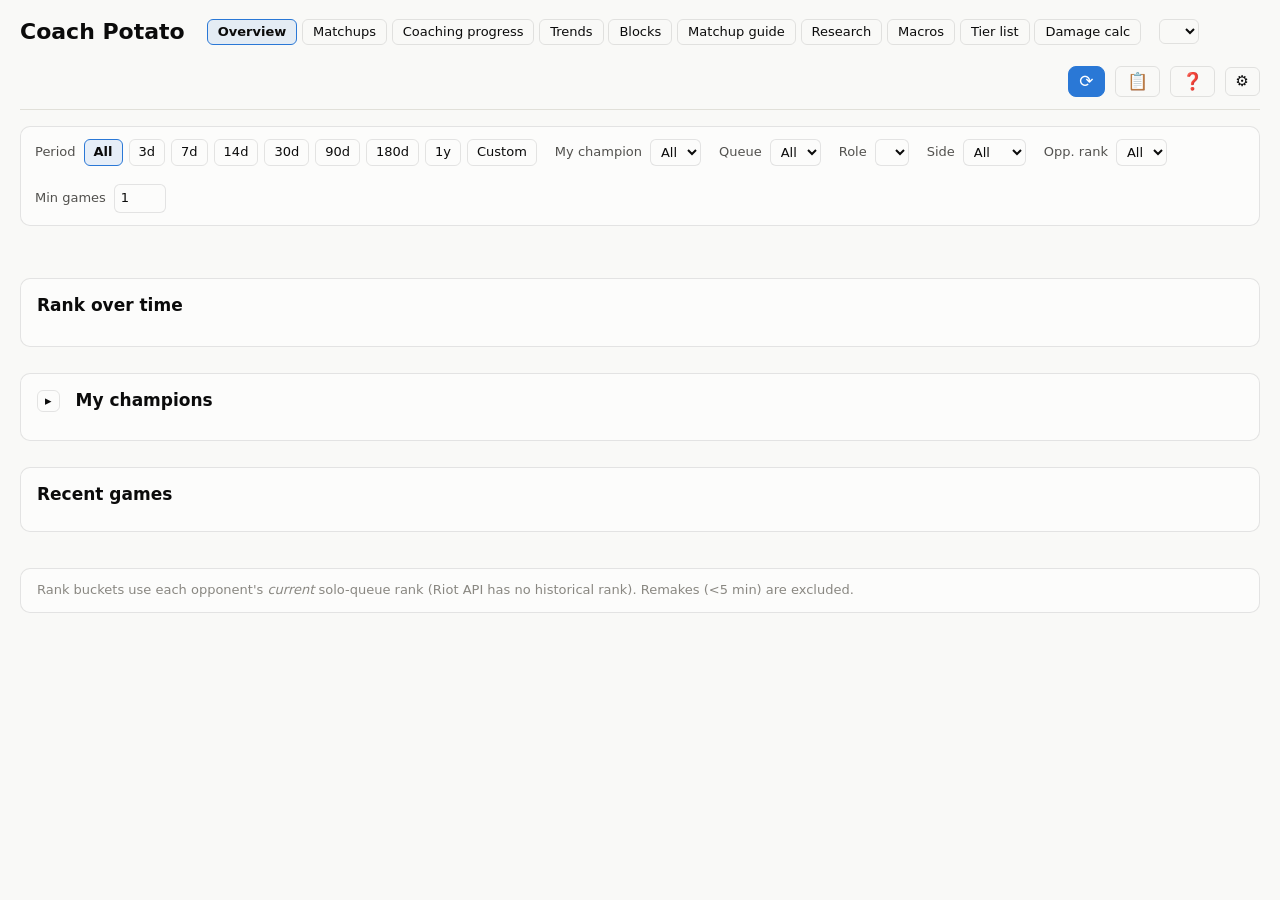
==== commit 696cb8b9: "Damage calculator: mix items + runes to get stats and spell damage New "Damage calc" nav tab. Pick a" ====
--- a/static/index.html
+++ b/static/index.html
@@ -21,6 +21,7 @@
     <button id="nav-research" role="tab">Research</button>
     <button id="nav-macros" role="tab">Macros</button>
     <button id="nav-tiers" role="tab">Tier list</button>
+    <button id="nav-calc" role="tab">Damage calc</button>
   </div>
   <select id="profile-select" class="preset" title="Active profile — a saved focus you switch between"
     aria-label="Active profile" style="max-width:13em"></select>
@@ -276,6 +277,7 @@
           <label><input type="checkbox" class="view-toggle-cb" value="research" checked> Research</label>
           <label><input type="checkbox" class="view-toggle-cb" value="macros" checked> Macros</label>
           <label><input type="checkbox" class="view-toggle-cb" value="tiers" checked> Tier list</label>
+          <label><input type="checkbox" class="view-toggle-cb" value="calc" checked> Damage calc</label>
         </div>
         <p class="muted">Untick tabs you don't use to hide them from the top bar (data
           collection is unaffected).</p>
@@ -769,6 +771,9 @@
   <div id="winconditions-box"></div>
 </div>
 
+<!-- Damage calculator: rendered entirely by calculator.js -->
+<div id="calc-view" class="hidden"></div>
+
 <div id="tier-compare-overlay" class="hidden" aria-modal="true" role="dialog"
   aria-label="Compare tier lists">
   <div class="tier-compare-head">
@@ -789,5 +794,8 @@
 <script src="research.js"></script>
 <script src="macros.js"></script>
 <script src="tierlist.js"></script>
+<script src="calcdata.js"></script>
+<script src="calc.js"></script>
+<script src="calculator.js"></script>
 </body>
 </html>
--- a/static/style.css
+++ b/static/style.css
@@ -1592,3 +1592,138 @@
 .tier-compare-cell .tier-chip img { width: 30px; height: 30px; }
 .tier-compare-cell .tier-drop { min-height: 40px; gap: 3px; padding: 4px; }
 @media (max-width: 900px) { .tier-compare-grid { grid-template-columns: 1fr; } }
+
+/* ---------- damage calculator ---------- */
+.calc-intro { max-width: 720px; }
+.calc-champ-pick { display: flex; align-items: center; gap: 7px; }
+.calc-champ-pick img { width: 24px; height: 24px; border-radius: 5px; }
+.calc-champ-pick select { max-width: 16em; }
+#calc-level { width: 200px; }
+/* build inputs on the left, stats/target/damage on the right */
+.calc-grid {
+  display: grid; gap: 16px; margin-top: 14px; align-items: start;
+  grid-template-columns: minmax(0, 1fr) minmax(0, 1.15fr);
+}
+.calc-col { display: flex; flex-direction: column; gap: 14px; min-width: 0; }
+.calc-card {
+  border: 1px solid var(--grid); border-radius: 8px;
+  padding: 10px 12px; background: var(--surface-1);
+}
+.calc-card-head {
+  display: flex; align-items: center; gap: 8px; flex-wrap: wrap; margin-bottom: 6px;
+}
+.calc-card-head h4 { margin: 0; font-size: 15px; font-weight: 600; }
+.calc-card-head .icon-btn-sm { margin-left: auto; }
+.calc-card-head .icon-btn-sm ~ .icon-btn-sm { margin-left: 0; }
+.calc-load-status:not(:empty) { display: block; margin-top: 6px; font-size: 12px; }
+
+/* stat block */
+.calc-stat-grid {
+  display: grid; gap: 2px 14px;
+  grid-template-columns: repeat(auto-fill, minmax(180px, 1fr));
+}
+.calc-stat {
+  display: flex; align-items: baseline; justify-content: space-between;
+  gap: 8px; padding: 2px 0; border-bottom: 1px solid var(--grid);
+}
+.calc-stat-label { font-size: 12px; color: var(--text-secondary); }
+.calc-stat-value { font-variant-numeric: tabular-nums; font-weight: 600; }
+.calc-stat-split { font-weight: 400; font-size: 11px; }
+
+/* runes / ranks / stacks */
+.calc-rune-summary { display: flex; flex-wrap: wrap; align-items: center; gap: 5px; }
+.calc-rune-summary img { border-radius: 50%; }
+.calc-shard-line { font-size: 12px; margin-left: 4px; }
+.calc-rune-editor { margin-top: 10px; }
+.calc-ranks { display: flex; flex-wrap: wrap; gap: 10px; }
+.calc-rank { display: flex; align-items: center; gap: 5px; }
+.calc-rank-key {
+  display: inline-flex; align-items: center; justify-content: center;
+  width: 20px; height: 20px; border-radius: 4px; font-size: 12px; font-weight: 600;
+  background: var(--accent-wash); border: 1px solid var(--border);
+}
+.calc-rank-select { width: 4em; }
+.calc-stacks { display: flex; flex-wrap: wrap; gap: 8px 16px; }
+.calc-stack-row { display: flex; align-items: center; gap: 6px; font-size: 13px; }
+.calc-stack { width: 5em; }
+
+/* target */
+.calc-target-row { display: flex; flex-wrap: wrap; gap: 10px 14px; }
+.calc-field { display: flex; flex-direction: column; gap: 2px; }
+.calc-field input[type="number"] { width: 6em; }
+#calc-target-champion { max-width: 12em; }
+
+/* damage table */
+.calc-damage td, .calc-damage th { vertical-align: middle; }
+.calc-damage .num { text-align: right; font-variant-numeric: tabular-nums; }
+.calc-row-name label { display: flex; align-items: center; gap: 7px; cursor: pointer; }
+.calc-spell-icon { border-radius: 4px; flex: none; }
+.calc-spell-head td {
+  background: var(--accent-wash); font-size: 12px;
+  text-transform: uppercase; letter-spacing: 0.04em;
+}
+.calc-spell-head td strong { text-transform: none; letter-spacing: 0; }
+tr.calc-in-combo td { background: color-mix(in srgb, var(--series-1) 7%, transparent); }
+.dmg-type {
+  font-size: 11px; border-radius: 999px; padding: 1px 7px;
+  border: 1px solid var(--border); text-transform: capitalize;
+}
+.dmg-magic { color: var(--series-2); border-color: var(--series-2); }
+.dmg-physical { color: var(--critical); border-color: var(--critical); }
+.dmg-true { color: var(--text-secondary); }
+
+/* combo total */
+.calc-combo { margin-top: 12px; }
+.calc-combo-main { display: flex; align-items: baseline; gap: 8px; }
+.calc-combo-label { font-size: 12px; color: var(--text-secondary); }
+.calc-combo-total { font-size: 22px; font-variant-numeric: tabular-nums; }
+.calc-combo-bar {
+  height: 8px; border-radius: 999px; margin: 6px 0 4px;
+  background: var(--grid); overflow: hidden;
+}
+.calc-combo-fill { height: 100%; background: var(--series-1); border-radius: 999px; }
+.calc-combo-fill.calc-combo-lethal { background: var(--critical); }
+.calc-lethal { color: var(--critical); }
+.calc-combo-foot { font-size: 12px; }
+.calc-combo-empty { margin-top: 10px; }
+
+/* modelled passives */
+.calc-modelled { display: flex; flex-direction: column; gap: 2px; }
+.calc-modelled-row {
+  display: flex; align-items: center; gap: 7px; font-size: 13px; cursor: pointer;
+}
+.calc-modelled-row.calc-off .calc-modelled-name { text-decoration: line-through; opacity: 0.6; }
+.calc-note { cursor: help; }
+.calc-modelled-dot { margin-left: auto; color: var(--series-1); }
+
+@media (max-width: 900px) { .calc-grid { grid-template-columns: 1fr; } }
+
+/* ---------- item hover tooltip (Matchup guide + damage calculator) ---------- */
+.item-tooltip {
+  position: fixed; z-index: 60; max-width: 340px; pointer-events: none;
+  border: 1px solid var(--border); border-radius: 8px; padding: 9px 11px;
+  background: var(--surface-1-solid); color: var(--text-primary);
+  font-size: 12.5px; line-height: 1.45;
+  box-shadow: 0 6px 20px rgba(0, 0, 0, 0.28);
+}
+.item-tooltip.hidden { display: none; }
+.item-tt-head { display: flex; align-items: center; gap: 8px; margin-bottom: 6px; }
+.item-tt-head img { border-radius: 4px; flex: none; }
+.item-tt-head strong { font-size: 13.5px; }
+.item-tt-gold { display: block; font-size: 11px; }
+.item-tt-stats {
+  margin-bottom: 6px; padding-bottom: 5px; border-bottom: 1px solid var(--grid);
+}
+.item-tt-num { font-weight: 600; }
+.item-tt-label { display: inline-block; margin-top: 4px; font-weight: 600; color: var(--series-1); }
+.item-tt-magic { color: var(--series-2); }
+.item-tt-physical, .item-tt-true { color: var(--critical); }
+.item-tt-stat, .item-tt-good { color: var(--text-secondary); }
+.item-tt-rules { color: var(--muted); font-style: italic; }
+.item-tt-modelled {
+  margin-top: 7px; padding-top: 5px; border-top: 1px solid var(--grid);
+  font-size: 11px; color: var(--series-1);
+}
+.item-tt-modelled.item-tt-unmodelled { color: var(--text-secondary); }
+.item-chip[data-item-name] { cursor: help; }
+.item-chip[data-item-name]:focus-visible { outline: 2px solid var(--series-1); outline-offset: 1px; }
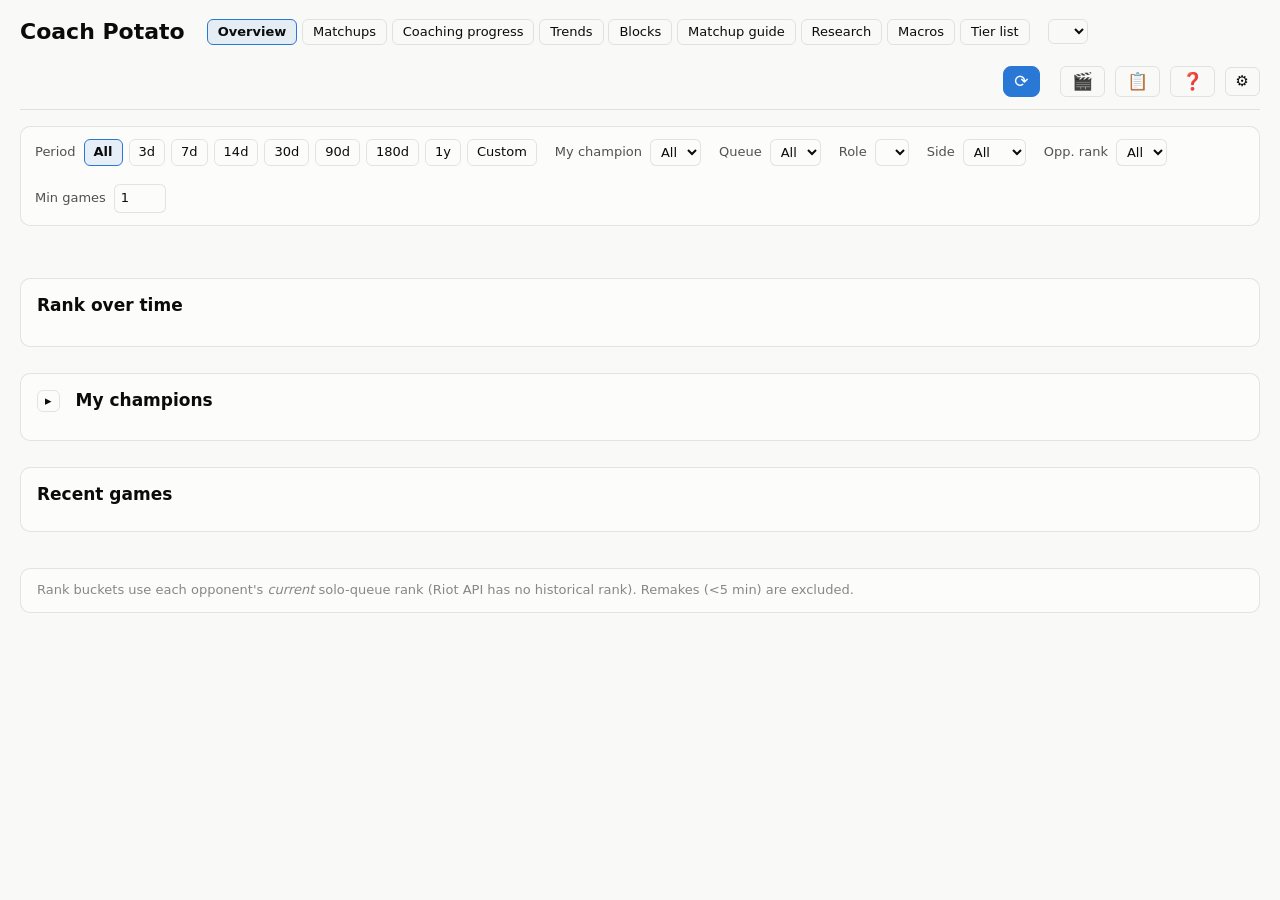
==== commit 3d6da50b: "Ascent VOD integration: link recordings, chapter them, upload them Ascent records every game and sto" ====
--- a/static/index.html
+++ b/static/index.html
@@ -21,7 +21,6 @@
     <button id="nav-research" role="tab">Research</button>
     <button id="nav-macros" role="tab">Macros</button>
     <button id="nav-tiers" role="tab">Tier list</button>
-    <button id="nav-calc" role="tab">Damage calc</button>
   </div>
   <select id="profile-select" class="preset" title="Active profile — a saved focus you switch between"
     aria-label="Active profile" style="max-width:13em"></select>
@@ -36,6 +35,10 @@
       <button id="rate-warn" class="rate-warn hidden" aria-label="Why is this slow?">!</button>
     </span>
     <button id="crawl-btn" title="Update data now" aria-label="Update data now">⟳</button>
+    <span id="recordings-status" class="muted"></span>
+    <button id="recordings-btn" class="preset icon-btn"
+      title="Re-scan Ascent for recordings and game events"
+      aria-label="Re-scan Ascent for recordings and game events">🎬</button>
     <button id="nav-changelog" class="preset icon-btn" title="What's new" aria-label="What's new">📋</button>
     <a id="nav-docs" class="preset icon-btn" href="https://bs1phc.github.io/coach-potato/"
       target="_blank" rel="noopener" title="User guide" aria-label="User guide">❓</a>
@@ -90,6 +93,17 @@
       <div class="filter-group" style="flex:1">
         <label class="filter-label" for="session-title">Title</label>
         <input type="text" id="session-title" placeholder="e.g. wave management" style="width:100%">
+      </div>
+      <div class="filter-group">
+        <label class="filter-label" for="session-coach">Coach</label>
+        <input type="text" id="session-coach" placeholder="e.g. Coach name">
+      </div>
+      <div class="filter-group session-type-checks" id="session-type-checks">
+        <span class="filter-label">Type</span>
+        <label><input type="checkbox" value="theory"> Theory</label>
+        <label><input type="checkbox" value="live_coaching"> Live coaching</label>
+        <label><input type="checkbox" value="vod_review"> VOD review</label>
+        <label><input type="checkbox" value="matchup_training"> Matchup training</label>
       </div>
       <button type="submit" class="preset">Add session</button>
       <span id="session-error" class="muted"></span>
@@ -277,7 +291,6 @@
           <label><input type="checkbox" class="view-toggle-cb" value="research" checked> Research</label>
           <label><input type="checkbox" class="view-toggle-cb" value="macros" checked> Macros</label>
           <label><input type="checkbox" class="view-toggle-cb" value="tiers" checked> Tier list</label>
-          <label><input type="checkbox" class="view-toggle-cb" value="calc" checked> Damage calc</label>
         </div>
         <p class="muted">Untick tabs you don't use to hide them from the top bar (data
           collection is unaffected).</p>
@@ -324,6 +337,53 @@
         </div>
         <span id="setting-bg-status" class="muted"></span>
         <p class="muted">Uploads and applies immediately (up to 15 MB).</p>
+      </div>
+    </div>
+
+    <div class="settings-group">
+      <h3 class="settings-group-head">Recordings &amp; YouTube</h3>
+      <div class="settings-field">
+        <label class="filter-label" for="setting-ascent-db">Ascent recordings database</label>
+        <input type="text" id="setting-ascent-db" placeholder="auto-detected" style="max-width:34em">
+        <p class="muted">Ascent records your games and stores each one's match id, which is how a
+          VOD gets matched to a crawled game. The database is only ever <strong>read</strong> (on a
+          snapshot, so Ascent is never disturbed) and your video files are never moved or deleted.
+          Leave blank to use the detected path: <code id="ascent-detected" class="muted">–</code></p>
+        <div class="settings-actions">
+          <button type="button" class="preset" id="sync-recordings">Sync recordings now</button>
+          <span class="muted" id="sync-recordings-status"></span>
+        </div>
+        <p class="muted">Recordings also sync automatically after each data update.</p>
+      </div>
+      <div class="settings-field">
+        <label class="filter-label">Uploading to YouTube</label>
+        <p class="muted">Every recording has a <strong>📁 Upload to YouTube</strong> button that
+          needs no setup at all: it opens the file in Explorer, copies its path, and opens YouTube's
+          upload page — you drag it in, or paste the path into YouTube's file picker. No sign-in, no
+          quota, and no restriction on whether the video can be public.</p>
+        <p class="muted">The optional one-click upload below is only worth setting up if you upload
+          often enough that the drag becomes annoying.</p>
+      </div>
+      <div class="settings-field">
+        <label class="filter-label" for="setting-youtube-secrets">One-click upload: client secrets (JSON)</label>
+        <input type="text" id="setting-youtube-secrets" placeholder="not configured — manual upload works without this" style="max-width:34em">
+        <p class="muted"><strong>Optional.</strong> For true one-click upload you need your own
+          Google OAuth client: create a project at console.cloud.google.com, enable <em>YouTube Data
+          API v3</em>, create an OAuth client ID of type <em>Desktop app</em>, download the JSON and
+          put its path here. The first upload opens a Google sign-in in your browser; the token is
+          then cached locally.</p>
+        <p class="muted">Two limits are Google's, not ours, and apply to any unaudited project:
+          uploads stay <strong>private</strong> whatever you pick below, and the daily quota allows
+          roughly six uploads. The manual button above has neither limit.</p>
+      </div>
+      <div class="settings-field">
+        <label class="filter-label" for="setting-youtube-privacy">Upload privacy</label>
+        <select id="setting-youtube-privacy" style="max-width:22em">
+          <option value="private">Private (default)</option>
+          <option value="unlisted">Unlisted — anyone with the link</option>
+          <option value="public">Public</option>
+        </select>
+        <p class="muted">Applied to new uploads. Uploading always asks for confirmation first.</p>
       </div>
     </div>
 
@@ -723,7 +783,7 @@
 <section id="summary-tiles" class="tiles" aria-label="Summary"></section>
 
 <section id="review-queue-section" class="panel hidden">
-  <h2>🔔 Matchups to review</h2>
+  <h2>🔔 Block games missing notes</h2>
   <div id="review-queue-list"></div>
 </section>
 
@@ -770,9 +830,6 @@
   aria-label="Matchup win conditions">
   <div id="winconditions-box"></div>
 </div>
-
-<!-- Damage calculator: rendered entirely by calculator.js -->
-<div id="calc-view" class="hidden"></div>
 
 <div id="tier-compare-overlay" class="hidden" aria-modal="true" role="dialog"
   aria-label="Compare tier lists">
@@ -794,8 +851,5 @@
 <script src="research.js"></script>
 <script src="macros.js"></script>
 <script src="tierlist.js"></script>
-<script src="calcdata.js"></script>
-<script src="calc.js"></script>
-<script src="calculator.js"></script>
 </body>
 </html>
--- a/static/style.css
+++ b/static/style.css
@@ -142,6 +142,7 @@
 .panel > :first-child { margin-top: 0; }
 .filter-group { display: flex; align-items: center; gap: 6px; }
 .filter-label { color: var(--text-secondary); font-size: 13px; margin-right: 2px; }
+.session-type-checks label { display: flex; align-items: center; gap: 4px; font-size: 13px; white-space: nowrap; }
 .preset {
   border: 1px solid var(--border);
   background: transparent;
@@ -334,6 +335,7 @@
 .session-body textarea, .mu-notes textarea {
   font-family: ui-monospace, monospace; resize: vertical;
 }
+.session-coach, .session-type-badge { white-space: nowrap; }
 
 .md-body { max-width: 75ch; }
 .md-body h1, .md-body h2, .md-body h3 { font-size: 16px; margin: 12px 0 6px; }
@@ -1364,6 +1366,17 @@
 .cd-base { text-decoration: line-through; }
 .mu-cd-link { font-size: 14px; }
 
+/* ---------- session games (Live coaching / VOD review "+ Add game") ---------- */
+.session-games { margin-top: 14px; max-width: 520px; }
+.session-games h5 { margin: 0 0 6px; font-size: 12px; color: var(--text-secondary); }
+.session-games-list:not(:empty) { display: flex; flex-direction: column; gap: 10px; margin-bottom: 10px; }
+.session-game-search {
+  margin-top: 8px; border: 1px solid var(--border); border-radius: 8px; padding: 10px;
+}
+.session-game-results:not(:empty) {
+  display: flex; flex-direction: column; gap: 8px; margin-top: 10px;
+}
+
 /* ---------- clips (coaching sessions + block games) ---------- */
 .clips-section { margin-top: 14px; max-width: 520px; }
 .clips-section h5 { margin: 0 0 6px; font-size: 12px; color: var(--text-secondary); }
@@ -1593,137 +1606,153 @@
 .tier-compare-cell .tier-drop { min-height: 40px; gap: 3px; padding: 4px; }
 @media (max-width: 900px) { .tier-compare-grid { grid-template-columns: 1fr; } }
 
-/* ---------- damage calculator ---------- */
-.calc-intro { max-width: 720px; }
-.calc-champ-pick { display: flex; align-items: center; gap: 7px; }
-.calc-champ-pick img { width: 24px; height: 24px; border-radius: 5px; }
-.calc-champ-pick select { max-width: 16em; }
-#calc-level { width: 200px; }
-/* build inputs on the left, stats/target/damage on the right */
-.calc-grid {
-  display: grid; gap: 16px; margin-top: 14px; align-items: start;
-  grid-template-columns: minmax(0, 1fr) minmax(0, 1.15fr);
-}
-.calc-col { display: flex; flex-direction: column; gap: 14px; min-width: 0; }
-.calc-card {
+/* ---------- recordings (local Ascent VODs) ---------- */
+.recording-section { margin-top: 12px; }
+.recording-section h5 {
+  margin: 0 0 6px; font-size: 12px; text-transform: uppercase;
+  letter-spacing: 0.04em; color: var(--text-secondary);
+}
+.recording-card {
   border: 1px solid var(--grid); border-radius: 8px;
-  padding: 10px 12px; background: var(--surface-1);
-}
-.calc-card-head {
-  display: flex; align-items: center; gap: 8px; flex-wrap: wrap; margin-bottom: 6px;
-}
-.calc-card-head h4 { margin: 0; font-size: 15px; font-weight: 600; }
-.calc-card-head .icon-btn-sm { margin-left: auto; }
-.calc-card-head .icon-btn-sm ~ .icon-btn-sm { margin-left: 0; }
-.calc-load-status:not(:empty) { display: block; margin-top: 6px; font-size: 12px; }
-
-/* stat block */
-.calc-stat-grid {
-  display: grid; gap: 2px 14px;
-  grid-template-columns: repeat(auto-fill, minmax(180px, 1fr));
-}
-.calc-stat {
-  display: flex; align-items: baseline; justify-content: space-between;
-  gap: 8px; padding: 2px 0; border-bottom: 1px solid var(--grid);
-}
-.calc-stat-label { font-size: 12px; color: var(--text-secondary); }
-.calc-stat-value { font-variant-numeric: tabular-nums; font-weight: 600; }
-.calc-stat-split { font-weight: 400; font-size: 11px; }
-
-/* runes / ranks / stacks */
-.calc-rune-summary { display: flex; flex-wrap: wrap; align-items: center; gap: 5px; }
-.calc-rune-summary img { border-radius: 50%; }
-.calc-shard-line { font-size: 12px; margin-left: 4px; }
-.calc-rune-editor { margin-top: 10px; }
-.calc-ranks { display: flex; flex-wrap: wrap; gap: 10px; }
-.calc-rank { display: flex; align-items: center; gap: 5px; }
-.calc-rank-key {
-  display: inline-flex; align-items: center; justify-content: center;
-  width: 20px; height: 20px; border-radius: 4px; font-size: 12px; font-weight: 600;
-  background: var(--accent-wash); border: 1px solid var(--border);
-}
-.calc-rank-select { width: 4em; }
-.calc-stacks { display: flex; flex-wrap: wrap; gap: 8px 16px; }
-.calc-stack-row { display: flex; align-items: center; gap: 6px; font-size: 13px; }
-.calc-stack { width: 5em; }
-
-/* target */
-.calc-target-row { display: flex; flex-wrap: wrap; gap: 10px 14px; }
-.calc-field { display: flex; flex-direction: column; gap: 2px; }
-.calc-field input[type="number"] { width: 6em; }
-#calc-target-champion { max-width: 12em; }
-
-/* damage table */
-.calc-damage td, .calc-damage th { vertical-align: middle; }
-.calc-damage .num { text-align: right; font-variant-numeric: tabular-nums; }
-.calc-row-name label { display: flex; align-items: center; gap: 7px; cursor: pointer; }
-.calc-spell-icon { border-radius: 4px; flex: none; }
-.calc-spell-head td {
-  background: var(--accent-wash); font-size: 12px;
-  text-transform: uppercase; letter-spacing: 0.04em;
-}
-.calc-spell-head td strong { text-transform: none; letter-spacing: 0; }
-tr.calc-in-combo td { background: color-mix(in srgb, var(--series-1) 7%, transparent); }
-.dmg-type {
-  font-size: 11px; border-radius: 999px; padding: 1px 7px;
-  border: 1px solid var(--border); text-transform: capitalize;
-}
-.dmg-magic { color: var(--series-2); border-color: var(--series-2); }
-.dmg-physical { color: var(--critical); border-color: var(--critical); }
-.dmg-true { color: var(--text-secondary); }
-
-/* combo total */
-.calc-combo { margin-top: 12px; }
-.calc-combo-main { display: flex; align-items: baseline; gap: 8px; }
-.calc-combo-label { font-size: 12px; color: var(--text-secondary); }
-.calc-combo-total { font-size: 22px; font-variant-numeric: tabular-nums; }
-.calc-combo-bar {
-  height: 8px; border-radius: 999px; margin: 6px 0 4px;
+  padding: 9px 11px; background: var(--surface-1);
+  /* wide enough for a 16:9 video plus a square map of the same height:
+     1.78 x 290 + 290 + gap ~= 820 */
+  max-width: 900px;
+}
+.recording-video {
+  width: 100%; max-height: 380px; border-radius: 6px;
+  background: #000; display: block;
+}
+.recording-marks { margin-top: 8px; }
+.recording-seek { font-size: 12px; padding: 1px 8px; font-variant-numeric: tabular-nums; }
+.recording-actions {
+  display: flex; flex-wrap: wrap; align-items: center; gap: 8px; margin-top: 8px;
+}
+.recording-offset-label { font-size: 12px; color: var(--text-secondary); }
+.recording-offset { width: 6.5em; }
+.recording-yt-link { text-decoration: none; }
+.recording-progress {
+  height: 6px; border-radius: 999px; margin-top: 8px;
   background: var(--grid); overflow: hidden;
 }
-.calc-combo-fill { height: 100%; background: var(--series-1); border-radius: 999px; }
-.calc-combo-fill.calc-combo-lethal { background: var(--critical); }
-.calc-lethal { color: var(--critical); }
-.calc-combo-foot { font-size: 12px; }
-.calc-combo-empty { margin-top: 10px; }
-
-/* modelled passives */
-.calc-modelled { display: flex; flex-direction: column; gap: 2px; }
-.calc-modelled-row {
-  display: flex; align-items: center; gap: 7px; font-size: 13px; cursor: pointer;
-}
-.calc-modelled-row.calc-off .calc-modelled-name { text-decoration: line-through; opacity: 0.6; }
-.calc-note { cursor: help; }
-.calc-modelled-dot { margin-left: auto; color: var(--series-1); }
-
-@media (max-width: 900px) { .calc-grid { grid-template-columns: 1fr; } }
-
-/* ---------- item hover tooltip (Matchup guide + damage calculator) ---------- */
-.item-tooltip {
-  position: fixed; z-index: 60; max-width: 340px; pointer-events: none;
-  border: 1px solid var(--border); border-radius: 8px; padding: 9px 11px;
-  background: var(--surface-1-solid); color: var(--text-primary);
-  font-size: 12.5px; line-height: 1.45;
-  box-shadow: 0 6px 20px rgba(0, 0, 0, 0.28);
-}
-.item-tooltip.hidden { display: none; }
-.item-tt-head { display: flex; align-items: center; gap: 8px; margin-bottom: 6px; }
-.item-tt-head img { border-radius: 4px; flex: none; }
-.item-tt-head strong { font-size: 13.5px; }
-.item-tt-gold { display: block; font-size: 11px; }
-.item-tt-stats {
-  margin-bottom: 6px; padding-bottom: 5px; border-bottom: 1px solid var(--grid);
-}
-.item-tt-num { font-weight: 600; }
-.item-tt-label { display: inline-block; margin-top: 4px; font-weight: 600; color: var(--series-1); }
-.item-tt-magic { color: var(--series-2); }
-.item-tt-physical, .item-tt-true { color: var(--critical); }
-.item-tt-stat, .item-tt-good { color: var(--text-secondary); }
-.item-tt-rules { color: var(--muted); font-style: italic; }
-.item-tt-modelled {
-  margin-top: 7px; padding-top: 5px; border-top: 1px solid var(--grid);
-  font-size: 11px; color: var(--series-1);
-}
-.item-tt-modelled.item-tt-unmodelled { color: var(--text-secondary); }
-.item-chip[data-item-name] { cursor: help; }
-.item-chip[data-item-name]:focus-visible { outline: 2px solid var(--series-1); outline-offset: 1px; }
+.recording-progress-fill {
+  height: 100%; background: var(--series-1); border-radius: 999px;
+  transition: width 0.4s ease;
+}
+.recording-desc { margin-top: 8px; }
+.recording-desc-text {
+  width: 100%; margin-top: 6px; font-family: ui-monospace, Menlo, Consolas, monospace;
+  font-size: 12px; background: var(--page); border: 1px solid var(--border);
+  border-radius: 6px; padding: 7px 9px; resize: vertical; color: var(--text-primary);
+}
+
+/* video + mini-map side by side; stacks on narrow screens */
+.recording-main {
+  display: grid; gap: 12px; align-items: start;
+  grid-template-columns: minmax(0, 1fr) 300px;
+}
+.recording-map { min-width: 0; }
+.rec-map-svg { width: 100%; height: auto; display: block; }
+/* a dark halo so markers read against the map artwork underneath */
+.rec-map-dot {
+  cursor: pointer;
+  filter: drop-shadow(0 0 1.5px rgba(0, 0, 0, 0.95));
+}
+.rec-map-dot:hover { stroke: var(--text-primary); stroke-width: 1.5; }
+.rec-map-dot:focus-visible { outline: 2px solid var(--series-1); }
+.rec-map-death { fill: var(--critical); stroke: var(--critical); }
+.rec-map-kill { fill: var(--good-text); stroke: var(--good-text); }
+.rec-map-assist { fill: var(--good-text); stroke: var(--good-text); opacity: 0.45; }
+.rec-map-tower { fill: var(--series-1); stroke: var(--series-1); }
+.rec-map-objective { fill: var(--series-2); stroke: var(--series-2); }
+/* filled = we did it, hollow = it happened to us. MUST stay after the colour
+   rules above — same specificity, so the later declaration is the one that
+   wins and clears the fill. */
+.rec-map-dot.rec-map-against { fill: none; stroke-width: 2; }
+.rec-map-legend {
+  display: flex; flex-wrap: wrap; gap: 4px 10px; font-size: 11px; margin-top: 5px;
+}
+.rec-map-key { display: inline-flex; align-items: center; gap: 4px; }
+.rec-map-swatch { width: 8px; height: 8px; border-radius: 50%; display: inline-block; }
+@media (max-width: 780px) { .recording-main { grid-template-columns: 1fr; } }
+
+/* ---------- schematic Summoner's Rift (VOD map + Trends death map) ---------- */
+.rift-field { fill: color-mix(in srgb, var(--series-1) 5%, transparent); stroke: var(--border); stroke-width: 1; }
+.rift-lane {
+  fill: none; stroke: color-mix(in srgb, var(--text-secondary) 34%, transparent);
+  stroke-width: 9; stroke-linecap: round; stroke-linejoin: round;
+}
+.rift-river {
+  fill: none; stroke: color-mix(in srgb, var(--series-1) 20%, transparent);
+  stroke-width: 16; stroke-linecap: round; stroke-linejoin: round;
+}
+.rift-turret { fill: var(--muted); opacity: 0.75; }
+.rift-turret-blue { fill: color-mix(in srgb, var(--series-1) 75%, var(--muted)); }
+.rift-turret-red { fill: color-mix(in srgb, var(--critical) 70%, var(--muted)); }
+.rift-pit { fill: none; stroke: var(--text-secondary); stroke-width: 1.5; opacity: 0.8; }
+.rift-pit-label {
+  font-size: 8px; font-weight: 700; text-anchor: middle;
+  fill: var(--text-secondary); pointer-events: none;
+}
+.rift-base { stroke-width: 2; fill: none; }
+.rift-base-blue { stroke: var(--series-1); }
+.rift-base-red { stroke: var(--critical); }
+/* the real minimap sits on top of the hand-drawn fallback */
+.rift-image { opacity: 0.92; }
+/* the map deserves more room than a sidebar strip */
+.recording-main { grid-template-columns: minmax(0, 1fr) 340px; }
+/* the seek chips carry the same colour coding as the map markers */
+.recording-seek.rec-map-death { border-color: var(--critical); color: var(--critical); }
+.recording-seek.rec-map-kill { border-color: var(--good-text); color: var(--good-text); }
+.recording-seek.rec-map-assist { border-color: var(--border); color: var(--text-secondary); }
+.recording-seek.rec-map-tower { border-color: var(--series-1); color: var(--series-1); }
+.recording-seek.rec-map-objective { border-color: var(--series-2); color: var(--series-2); }
+/* events that went against us read as outlines rather than solid accents */
+.recording-seek.recording-seek-against { opacity: 0.6; border-style: dashed; }
+
+/* video and map share one height so they read as a pair; the map is square at
+   that height, the video keeps its 16:9 */
+.recording-main {
+  --rec-media-h: 290px;
+  grid-template-columns: auto auto;
+  justify-content: start;
+}
+.recording-video { height: var(--rec-media-h); width: auto; max-height: none; }
+/* the map box is exactly as tall as the video, legend included — the square
+   shrinks to make room rather than pushing the box taller */
+.recording-map {
+  height: var(--rec-media-h); display: flex; flex-direction: column; min-width: 0;
+}
+.recording-map .rec-map-svg {
+  flex: 1 1 auto; min-height: 0; height: 100%; width: auto;
+  aspect-ratio: 1; align-self: center;  /* stay square, don't letterbox */
+}
+.recording-map .rec-map-legend { flex: none; }
+.recording-mark-tabs { margin: 10px 0 6px; flex-wrap: wrap; }
+.recording-mark-tab {
+  font-size: 12px; padding: 2px 9px; border: 1px solid var(--border);
+  border-radius: 999px; background: var(--surface-1); cursor: pointer;
+  color: var(--text-primary);
+}
+.recording-mark-tab.active {
+  background: var(--accent-wash); border-color: var(--series-1); font-weight: 600;
+}
+.recording-mark-list {
+  list-style: none; margin: 0; padding: 0;
+  max-height: 220px; overflow-y: auto;
+}
+.recording-mark-list li { margin: 0; }
+.recording-mark-list .recording-seek {
+  display: flex; align-items: baseline; gap: 8px; width: 100%;
+  text-align: left; background: none; border: 0; border-radius: 5px;
+  padding: 3px 7px; font-size: 13px; cursor: pointer;
+}
+.recording-mark-list .recording-seek:hover { background: var(--accent-wash); }
+.recording-seek-glyph { width: 1.2em; flex: none; }
+.recording-seek-time {
+  font-variant-numeric: tabular-nums; min-width: 3.6em; color: var(--text-secondary);
+}
+.recording-seek-label { color: var(--text-primary); }
+.recording-mark-list .recording-seek-against .recording-seek-label { opacity: 0.65; }
+@media (max-width: 900px) { .recording-main { grid-template-columns: 1fr; } }
+#recordings-status:not(:empty) { font-size: 12px; margin-right: 4px; }
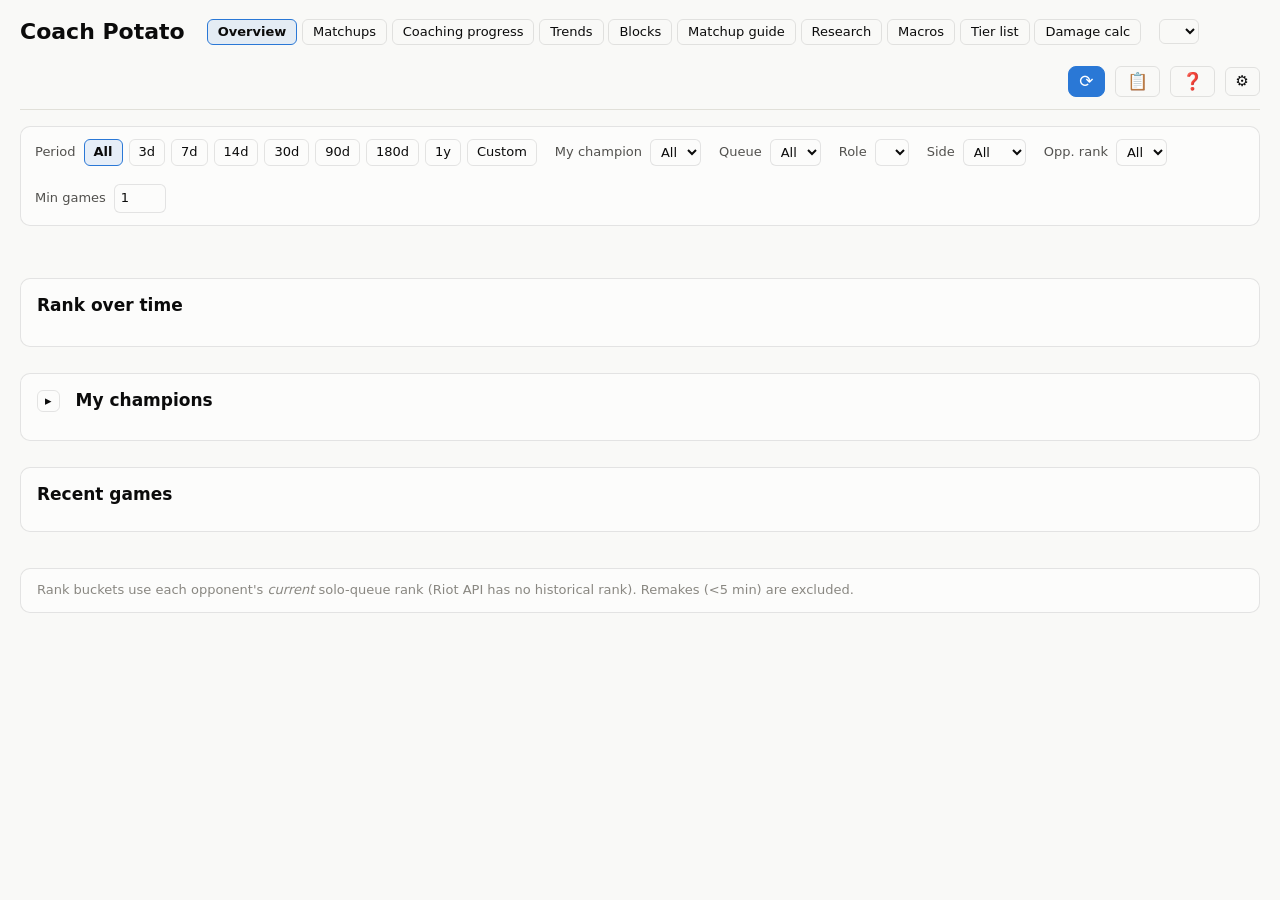
==== commit cce549a3: "Merge feature/damage-calculator into main Damage calculator tab, self-host server mode with token au" ====
--- a/static/index.html
+++ b/static/index.html
@@ -21,6 +21,7 @@
     <button id="nav-research" role="tab">Research</button>
     <button id="nav-macros" role="tab">Macros</button>
     <button id="nav-tiers" role="tab">Tier list</button>
+    <button id="nav-calc" role="tab">Damage calc</button>
   </div>
   <select id="profile-select" class="preset" title="Active profile — a saved focus you switch between"
     aria-label="Active profile" style="max-width:13em"></select>
@@ -35,10 +36,6 @@
       <button id="rate-warn" class="rate-warn hidden" aria-label="Why is this slow?">!</button>
     </span>
     <button id="crawl-btn" title="Update data now" aria-label="Update data now">⟳</button>
-    <span id="recordings-status" class="muted"></span>
-    <button id="recordings-btn" class="preset icon-btn"
-      title="Re-scan Ascent for recordings and game events"
-      aria-label="Re-scan Ascent for recordings and game events">🎬</button>
     <button id="nav-changelog" class="preset icon-btn" title="What's new" aria-label="What's new">📋</button>
     <a id="nav-docs" class="preset icon-btn" href="https://bs1phc.github.io/coach-potato/"
       target="_blank" rel="noopener" title="User guide" aria-label="User guide">❓</a>
@@ -291,6 +288,7 @@
           <label><input type="checkbox" class="view-toggle-cb" value="research" checked> Research</label>
           <label><input type="checkbox" class="view-toggle-cb" value="macros" checked> Macros</label>
           <label><input type="checkbox" class="view-toggle-cb" value="tiers" checked> Tier list</label>
+          <label><input type="checkbox" class="view-toggle-cb" value="calc" checked> Damage calc</label>
         </div>
         <p class="muted">Untick tabs you don't use to hide them from the top bar (data
           collection is unaffected).</p>
@@ -337,53 +335,6 @@
         </div>
         <span id="setting-bg-status" class="muted"></span>
         <p class="muted">Uploads and applies immediately (up to 15 MB).</p>
-      </div>
-    </div>
-
-    <div class="settings-group">
-      <h3 class="settings-group-head">Recordings &amp; YouTube</h3>
-      <div class="settings-field">
-        <label class="filter-label" for="setting-ascent-db">Ascent recordings database</label>
-        <input type="text" id="setting-ascent-db" placeholder="auto-detected" style="max-width:34em">
-        <p class="muted">Ascent records your games and stores each one's match id, which is how a
-          VOD gets matched to a crawled game. The database is only ever <strong>read</strong> (on a
-          snapshot, so Ascent is never disturbed) and your video files are never moved or deleted.
-          Leave blank to use the detected path: <code id="ascent-detected" class="muted">–</code></p>
-        <div class="settings-actions">
-          <button type="button" class="preset" id="sync-recordings">Sync recordings now</button>
-          <span class="muted" id="sync-recordings-status"></span>
-        </div>
-        <p class="muted">Recordings also sync automatically after each data update.</p>
-      </div>
-      <div class="settings-field">
-        <label class="filter-label">Uploading to YouTube</label>
-        <p class="muted">Every recording has a <strong>📁 Upload to YouTube</strong> button that
-          needs no setup at all: it opens the file in Explorer, copies its path, and opens YouTube's
-          upload page — you drag it in, or paste the path into YouTube's file picker. No sign-in, no
-          quota, and no restriction on whether the video can be public.</p>
-        <p class="muted">The optional one-click upload below is only worth setting up if you upload
-          often enough that the drag becomes annoying.</p>
-      </div>
-      <div class="settings-field">
-        <label class="filter-label" for="setting-youtube-secrets">One-click upload: client secrets (JSON)</label>
-        <input type="text" id="setting-youtube-secrets" placeholder="not configured — manual upload works without this" style="max-width:34em">
-        <p class="muted"><strong>Optional.</strong> For true one-click upload you need your own
-          Google OAuth client: create a project at console.cloud.google.com, enable <em>YouTube Data
-          API v3</em>, create an OAuth client ID of type <em>Desktop app</em>, download the JSON and
-          put its path here. The first upload opens a Google sign-in in your browser; the token is
-          then cached locally.</p>
-        <p class="muted">Two limits are Google's, not ours, and apply to any unaudited project:
-          uploads stay <strong>private</strong> whatever you pick below, and the daily quota allows
-          roughly six uploads. The manual button above has neither limit.</p>
-      </div>
-      <div class="settings-field">
-        <label class="filter-label" for="setting-youtube-privacy">Upload privacy</label>
-        <select id="setting-youtube-privacy" style="max-width:22em">
-          <option value="private">Private (default)</option>
-          <option value="unlisted">Unlisted — anyone with the link</option>
-          <option value="public">Public</option>
-        </select>
-        <p class="muted">Applied to new uploads. Uploading always asks for confirmation first.</p>
       </div>
     </div>
 
@@ -831,6 +782,9 @@
   <div id="winconditions-box"></div>
 </div>
 
+<!-- Damage calculator: rendered entirely by calculator.js -->
+<div id="calc-view" class="hidden"></div>
+
 <div id="tier-compare-overlay" class="hidden" aria-modal="true" role="dialog"
   aria-label="Compare tier lists">
   <div class="tier-compare-head">
@@ -851,5 +805,8 @@
 <script src="research.js"></script>
 <script src="macros.js"></script>
 <script src="tierlist.js"></script>
+<script src="calcdata.js"></script>
+<script src="calc.js"></script>
+<script src="calculator.js"></script>
 </body>
 </html>
--- a/static/style.css
+++ b/static/style.css
@@ -439,6 +439,10 @@
 }
 .weakside-row .muted { flex: 1; min-width: 220px; font-size: 12px; }
 .weakside-row select { padding: 3px 6px; }
+/* detected jungle starts — own line so the controls above stay on one row */
+.lane-side-hint { flex-basis: 100%; font-size: 12px; }
+/* detected rather than set by hand — same colour, dialled back */
+.side-chip.side-auto { opacity: .6; font-weight: 500; }
 
 /* 🎯 win-conditions editor modal */
 #winconditions-overlay {
@@ -1606,153 +1610,137 @@
 .tier-compare-cell .tier-drop { min-height: 40px; gap: 3px; padding: 4px; }
 @media (max-width: 900px) { .tier-compare-grid { grid-template-columns: 1fr; } }
 
-/* ---------- recordings (local Ascent VODs) ---------- */
-.recording-section { margin-top: 12px; }
-.recording-section h5 {
-  margin: 0 0 6px; font-size: 12px; text-transform: uppercase;
-  letter-spacing: 0.04em; color: var(--text-secondary);
-}
-.recording-card {
+/* ---------- damage calculator ---------- */
+.calc-intro { max-width: 720px; }
+.calc-champ-pick { display: flex; align-items: center; gap: 7px; }
+.calc-champ-pick img { width: 24px; height: 24px; border-radius: 5px; }
+.calc-champ-pick select { max-width: 16em; }
+#calc-level { width: 200px; }
+/* build inputs on the left, stats/target/damage on the right */
+.calc-grid {
+  display: grid; gap: 16px; margin-top: 14px; align-items: start;
+  grid-template-columns: minmax(0, 1fr) minmax(0, 1.15fr);
+}
+.calc-col { display: flex; flex-direction: column; gap: 14px; min-width: 0; }
+.calc-card {
   border: 1px solid var(--grid); border-radius: 8px;
-  padding: 9px 11px; background: var(--surface-1);
-  /* wide enough for a 16:9 video plus a square map of the same height:
-     1.78 x 290 + 290 + gap ~= 820 */
-  max-width: 900px;
-}
-.recording-video {
-  width: 100%; max-height: 380px; border-radius: 6px;
-  background: #000; display: block;
-}
-.recording-marks { margin-top: 8px; }
-.recording-seek { font-size: 12px; padding: 1px 8px; font-variant-numeric: tabular-nums; }
-.recording-actions {
-  display: flex; flex-wrap: wrap; align-items: center; gap: 8px; margin-top: 8px;
-}
-.recording-offset-label { font-size: 12px; color: var(--text-secondary); }
-.recording-offset { width: 6.5em; }
-.recording-yt-link { text-decoration: none; }
-.recording-progress {
-  height: 6px; border-radius: 999px; margin-top: 8px;
+  padding: 10px 12px; background: var(--surface-1);
+}
+.calc-card-head {
+  display: flex; align-items: center; gap: 8px; flex-wrap: wrap; margin-bottom: 6px;
+}
+.calc-card-head h4 { margin: 0; font-size: 15px; font-weight: 600; }
+.calc-card-head .icon-btn-sm { margin-left: auto; }
+.calc-card-head .icon-btn-sm ~ .icon-btn-sm { margin-left: 0; }
+.calc-load-status:not(:empty) { display: block; margin-top: 6px; font-size: 12px; }
+
+/* stat block */
+.calc-stat-grid {
+  display: grid; gap: 2px 14px;
+  grid-template-columns: repeat(auto-fill, minmax(180px, 1fr));
+}
+.calc-stat {
+  display: flex; align-items: baseline; justify-content: space-between;
+  gap: 8px; padding: 2px 0; border-bottom: 1px solid var(--grid);
+}
+.calc-stat-label { font-size: 12px; color: var(--text-secondary); }
+.calc-stat-value { font-variant-numeric: tabular-nums; font-weight: 600; }
+.calc-stat-split { font-weight: 400; font-size: 11px; }
+
+/* runes / ranks / stacks */
+.calc-rune-summary { display: flex; flex-wrap: wrap; align-items: center; gap: 5px; }
+.calc-rune-summary img { border-radius: 50%; }
+.calc-shard-line { font-size: 12px; margin-left: 4px; }
+.calc-rune-editor { margin-top: 10px; }
+.calc-ranks { display: flex; flex-wrap: wrap; gap: 10px; }
+.calc-rank { display: flex; align-items: center; gap: 5px; }
+.calc-rank-key {
+  display: inline-flex; align-items: center; justify-content: center;
+  width: 20px; height: 20px; border-radius: 4px; font-size: 12px; font-weight: 600;
+  background: var(--accent-wash); border: 1px solid var(--border);
+}
+.calc-rank-select { width: 4em; }
+.calc-stacks { display: flex; flex-wrap: wrap; gap: 8px 16px; }
+.calc-stack-row { display: flex; align-items: center; gap: 6px; font-size: 13px; }
+.calc-stack { width: 5em; }
+
+/* target */
+.calc-target-row { display: flex; flex-wrap: wrap; gap: 10px 14px; }
+.calc-field { display: flex; flex-direction: column; gap: 2px; }
+.calc-field input[type="number"] { width: 6em; }
+#calc-target-champion { max-width: 12em; }
+
+/* damage table */
+.calc-damage td, .calc-damage th { vertical-align: middle; }
+.calc-damage .num { text-align: right; font-variant-numeric: tabular-nums; }
+.calc-row-name label { display: flex; align-items: center; gap: 7px; cursor: pointer; }
+.calc-spell-icon { border-radius: 4px; flex: none; }
+.calc-spell-head td {
+  background: var(--accent-wash); font-size: 12px;
+  text-transform: uppercase; letter-spacing: 0.04em;
+}
+.calc-spell-head td strong { text-transform: none; letter-spacing: 0; }
+tr.calc-in-combo td { background: color-mix(in srgb, var(--series-1) 7%, transparent); }
+.dmg-type {
+  font-size: 11px; border-radius: 999px; padding: 1px 7px;
+  border: 1px solid var(--border); text-transform: capitalize;
+}
+.dmg-magic { color: var(--series-2); border-color: var(--series-2); }
+.dmg-physical { color: var(--critical); border-color: var(--critical); }
+.dmg-true { color: var(--text-secondary); }
+
+/* combo total */
+.calc-combo { margin-top: 12px; }
+.calc-combo-main { display: flex; align-items: baseline; gap: 8px; }
+.calc-combo-label { font-size: 12px; color: var(--text-secondary); }
+.calc-combo-total { font-size: 22px; font-variant-numeric: tabular-nums; }
+.calc-combo-bar {
+  height: 8px; border-radius: 999px; margin: 6px 0 4px;
   background: var(--grid); overflow: hidden;
 }
-.recording-progress-fill {
-  height: 100%; background: var(--series-1); border-radius: 999px;
-  transition: width 0.4s ease;
-}
-.recording-desc { margin-top: 8px; }
-.recording-desc-text {
-  width: 100%; margin-top: 6px; font-family: ui-monospace, Menlo, Consolas, monospace;
-  font-size: 12px; background: var(--page); border: 1px solid var(--border);
-  border-radius: 6px; padding: 7px 9px; resize: vertical; color: var(--text-primary);
-}
-
-/* video + mini-map side by side; stacks on narrow screens */
-.recording-main {
-  display: grid; gap: 12px; align-items: start;
-  grid-template-columns: minmax(0, 1fr) 300px;
-}
-.recording-map { min-width: 0; }
-.rec-map-svg { width: 100%; height: auto; display: block; }
-/* a dark halo so markers read against the map artwork underneath */
-.rec-map-dot {
-  cursor: pointer;
-  filter: drop-shadow(0 0 1.5px rgba(0, 0, 0, 0.95));
-}
-.rec-map-dot:hover { stroke: var(--text-primary); stroke-width: 1.5; }
-.rec-map-dot:focus-visible { outline: 2px solid var(--series-1); }
-.rec-map-death { fill: var(--critical); stroke: var(--critical); }
-.rec-map-kill { fill: var(--good-text); stroke: var(--good-text); }
-.rec-map-assist { fill: var(--good-text); stroke: var(--good-text); opacity: 0.45; }
-.rec-map-tower { fill: var(--series-1); stroke: var(--series-1); }
-.rec-map-objective { fill: var(--series-2); stroke: var(--series-2); }
-/* filled = we did it, hollow = it happened to us. MUST stay after the colour
-   rules above — same specificity, so the later declaration is the one that
-   wins and clears the fill. */
-.rec-map-dot.rec-map-against { fill: none; stroke-width: 2; }
-.rec-map-legend {
-  display: flex; flex-wrap: wrap; gap: 4px 10px; font-size: 11px; margin-top: 5px;
-}
-.rec-map-key { display: inline-flex; align-items: center; gap: 4px; }
-.rec-map-swatch { width: 8px; height: 8px; border-radius: 50%; display: inline-block; }
-@media (max-width: 780px) { .recording-main { grid-template-columns: 1fr; } }
-
-/* ---------- schematic Summoner's Rift (VOD map + Trends death map) ---------- */
-.rift-field { fill: color-mix(in srgb, var(--series-1) 5%, transparent); stroke: var(--border); stroke-width: 1; }
-.rift-lane {
-  fill: none; stroke: color-mix(in srgb, var(--text-secondary) 34%, transparent);
-  stroke-width: 9; stroke-linecap: round; stroke-linejoin: round;
-}
-.rift-river {
-  fill: none; stroke: color-mix(in srgb, var(--series-1) 20%, transparent);
-  stroke-width: 16; stroke-linecap: round; stroke-linejoin: round;
-}
-.rift-turret { fill: var(--muted); opacity: 0.75; }
-.rift-turret-blue { fill: color-mix(in srgb, var(--series-1) 75%, var(--muted)); }
-.rift-turret-red { fill: color-mix(in srgb, var(--critical) 70%, var(--muted)); }
-.rift-pit { fill: none; stroke: var(--text-secondary); stroke-width: 1.5; opacity: 0.8; }
-.rift-pit-label {
-  font-size: 8px; font-weight: 700; text-anchor: middle;
-  fill: var(--text-secondary); pointer-events: none;
-}
-.rift-base { stroke-width: 2; fill: none; }
-.rift-base-blue { stroke: var(--series-1); }
-.rift-base-red { stroke: var(--critical); }
-/* the real minimap sits on top of the hand-drawn fallback */
-.rift-image { opacity: 0.92; }
-/* the map deserves more room than a sidebar strip */
-.recording-main { grid-template-columns: minmax(0, 1fr) 340px; }
-/* the seek chips carry the same colour coding as the map markers */
-.recording-seek.rec-map-death { border-color: var(--critical); color: var(--critical); }
-.recording-seek.rec-map-kill { border-color: var(--good-text); color: var(--good-text); }
-.recording-seek.rec-map-assist { border-color: var(--border); color: var(--text-secondary); }
-.recording-seek.rec-map-tower { border-color: var(--series-1); color: var(--series-1); }
-.recording-seek.rec-map-objective { border-color: var(--series-2); color: var(--series-2); }
-/* events that went against us read as outlines rather than solid accents */
-.recording-seek.recording-seek-against { opacity: 0.6; border-style: dashed; }
-
-/* video and map share one height so they read as a pair; the map is square at
-   that height, the video keeps its 16:9 */
-.recording-main {
-  --rec-media-h: 290px;
-  grid-template-columns: auto auto;
-  justify-content: start;
-}
-.recording-video { height: var(--rec-media-h); width: auto; max-height: none; }
-/* the map box is exactly as tall as the video, legend included — the square
-   shrinks to make room rather than pushing the box taller */
-.recording-map {
-  height: var(--rec-media-h); display: flex; flex-direction: column; min-width: 0;
-}
-.recording-map .rec-map-svg {
-  flex: 1 1 auto; min-height: 0; height: 100%; width: auto;
-  aspect-ratio: 1; align-self: center;  /* stay square, don't letterbox */
-}
-.recording-map .rec-map-legend { flex: none; }
-.recording-mark-tabs { margin: 10px 0 6px; flex-wrap: wrap; }
-.recording-mark-tab {
-  font-size: 12px; padding: 2px 9px; border: 1px solid var(--border);
-  border-radius: 999px; background: var(--surface-1); cursor: pointer;
-  color: var(--text-primary);
-}
-.recording-mark-tab.active {
-  background: var(--accent-wash); border-color: var(--series-1); font-weight: 600;
-}
-.recording-mark-list {
-  list-style: none; margin: 0; padding: 0;
-  max-height: 220px; overflow-y: auto;
-}
-.recording-mark-list li { margin: 0; }
-.recording-mark-list .recording-seek {
-  display: flex; align-items: baseline; gap: 8px; width: 100%;
-  text-align: left; background: none; border: 0; border-radius: 5px;
-  padding: 3px 7px; font-size: 13px; cursor: pointer;
-}
-.recording-mark-list .recording-seek:hover { background: var(--accent-wash); }
-.recording-seek-glyph { width: 1.2em; flex: none; }
-.recording-seek-time {
-  font-variant-numeric: tabular-nums; min-width: 3.6em; color: var(--text-secondary);
-}
-.recording-seek-label { color: var(--text-primary); }
-.recording-mark-list .recording-seek-against .recording-seek-label { opacity: 0.65; }
-@media (max-width: 900px) { .recording-main { grid-template-columns: 1fr; } }
-#recordings-status:not(:empty) { font-size: 12px; margin-right: 4px; }
+.calc-combo-fill { height: 100%; background: var(--series-1); border-radius: 999px; }
+.calc-combo-fill.calc-combo-lethal { background: var(--critical); }
+.calc-lethal { color: var(--critical); }
+.calc-combo-foot { font-size: 12px; }
+.calc-combo-empty { margin-top: 10px; }
+
+/* modelled passives */
+.calc-modelled { display: flex; flex-direction: column; gap: 2px; }
+.calc-modelled-row {
+  display: flex; align-items: center; gap: 7px; font-size: 13px; cursor: pointer;
+}
+.calc-modelled-row.calc-off .calc-modelled-name { text-decoration: line-through; opacity: 0.6; }
+.calc-note { cursor: help; }
+.calc-modelled-dot { margin-left: auto; color: var(--series-1); }
+
+@media (max-width: 900px) { .calc-grid { grid-template-columns: 1fr; } }
+
+/* ---------- item hover tooltip (Matchup guide + damage calculator) ---------- */
+.item-tooltip {
+  position: fixed; z-index: 60; max-width: 340px; pointer-events: none;
+  border: 1px solid var(--border); border-radius: 8px; padding: 9px 11px;
+  background: var(--surface-1-solid); color: var(--text-primary);
+  font-size: 12.5px; line-height: 1.45;
+  box-shadow: 0 6px 20px rgba(0, 0, 0, 0.28);
+}
+.item-tooltip.hidden { display: none; }
+.item-tt-head { display: flex; align-items: center; gap: 8px; margin-bottom: 6px; }
+.item-tt-head img { border-radius: 4px; flex: none; }
+.item-tt-head strong { font-size: 13.5px; }
+.item-tt-gold { display: block; font-size: 11px; }
+.item-tt-stats {
+  margin-bottom: 6px; padding-bottom: 5px; border-bottom: 1px solid var(--grid);
+}
+.item-tt-num { font-weight: 600; }
+.item-tt-label { display: inline-block; margin-top: 4px; font-weight: 600; color: var(--series-1); }
+.item-tt-magic { color: var(--series-2); }
+.item-tt-physical, .item-tt-true { color: var(--critical); }
+.item-tt-stat, .item-tt-good { color: var(--text-secondary); }
+.item-tt-rules { color: var(--muted); font-style: italic; }
+.item-tt-modelled {
+  margin-top: 7px; padding-top: 5px; border-top: 1px solid var(--grid);
+  font-size: 11px; color: var(--series-1);
+}
+.item-tt-modelled.item-tt-unmodelled { color: var(--text-secondary); }
+.item-chip[data-item-name] { cursor: help; }
+.item-chip[data-item-name]:focus-visible { outline: 2px solid var(--series-1); outline-offset: 1px; }
